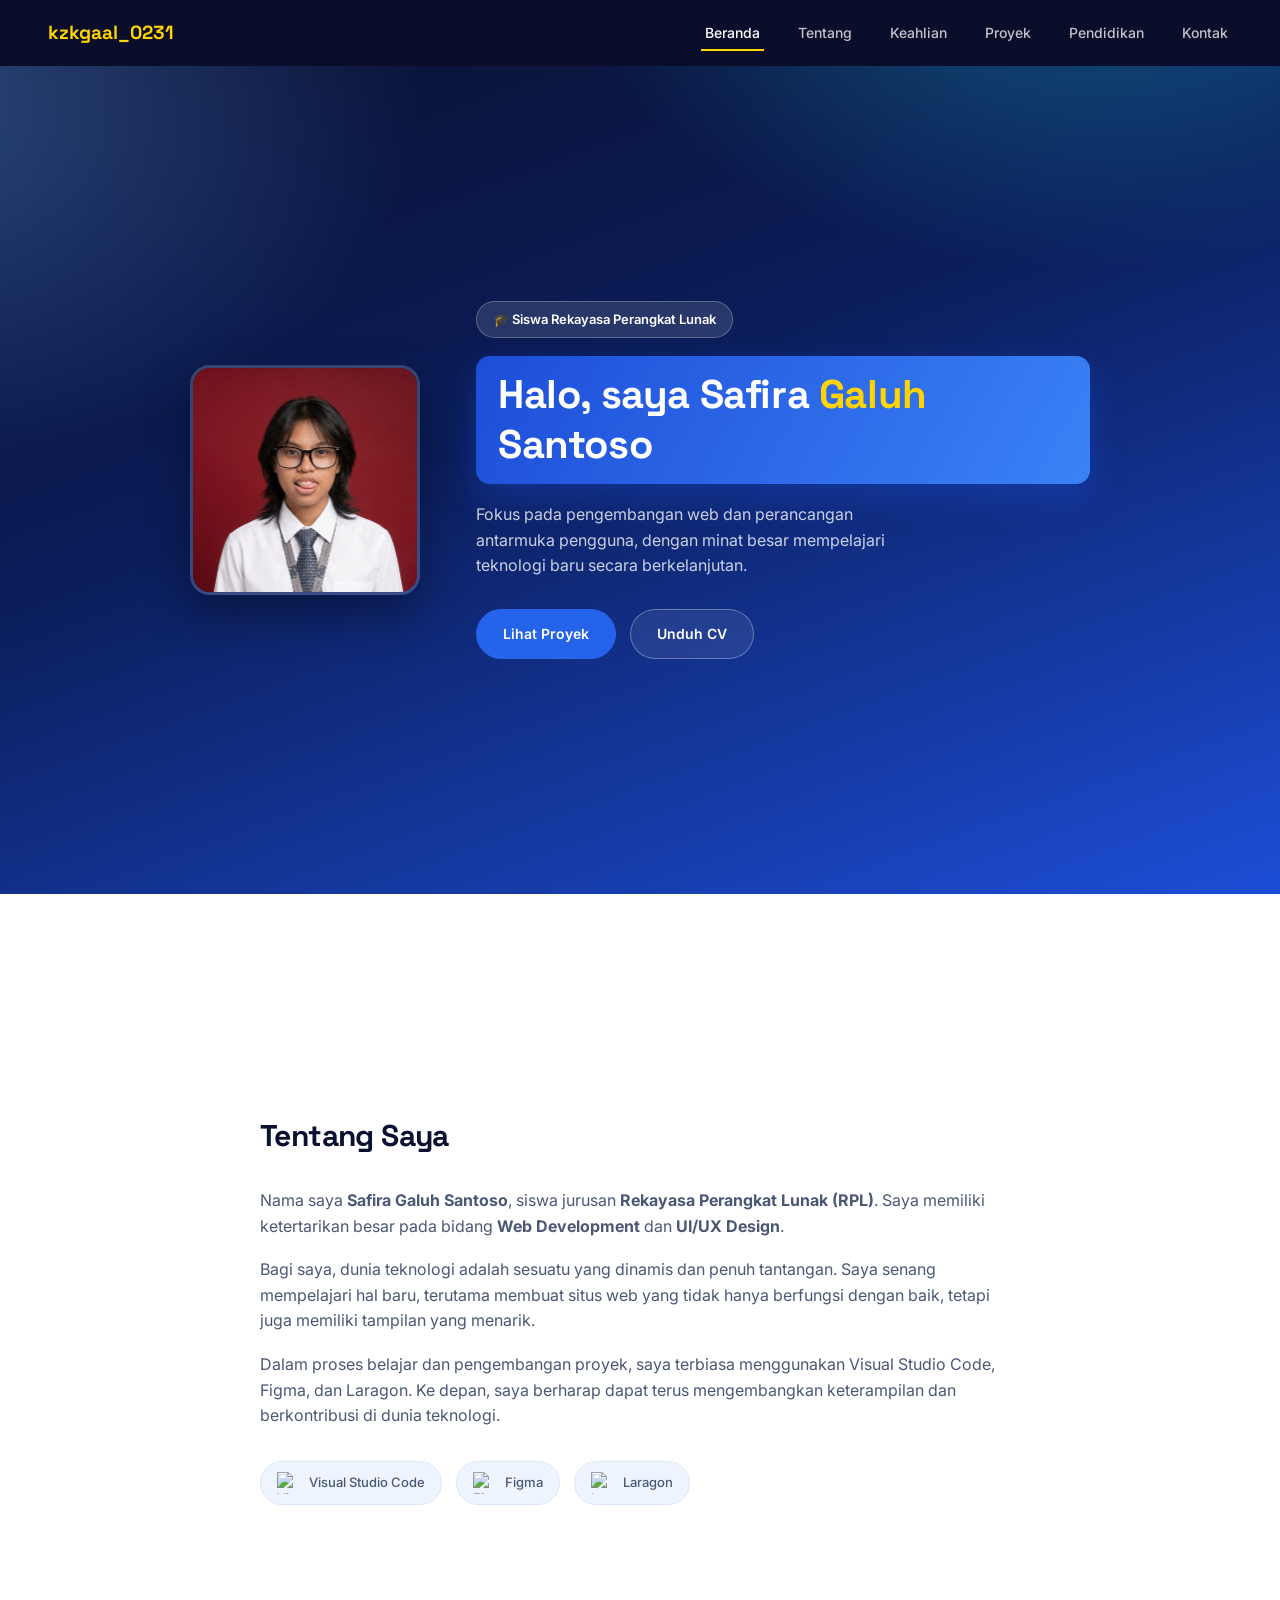
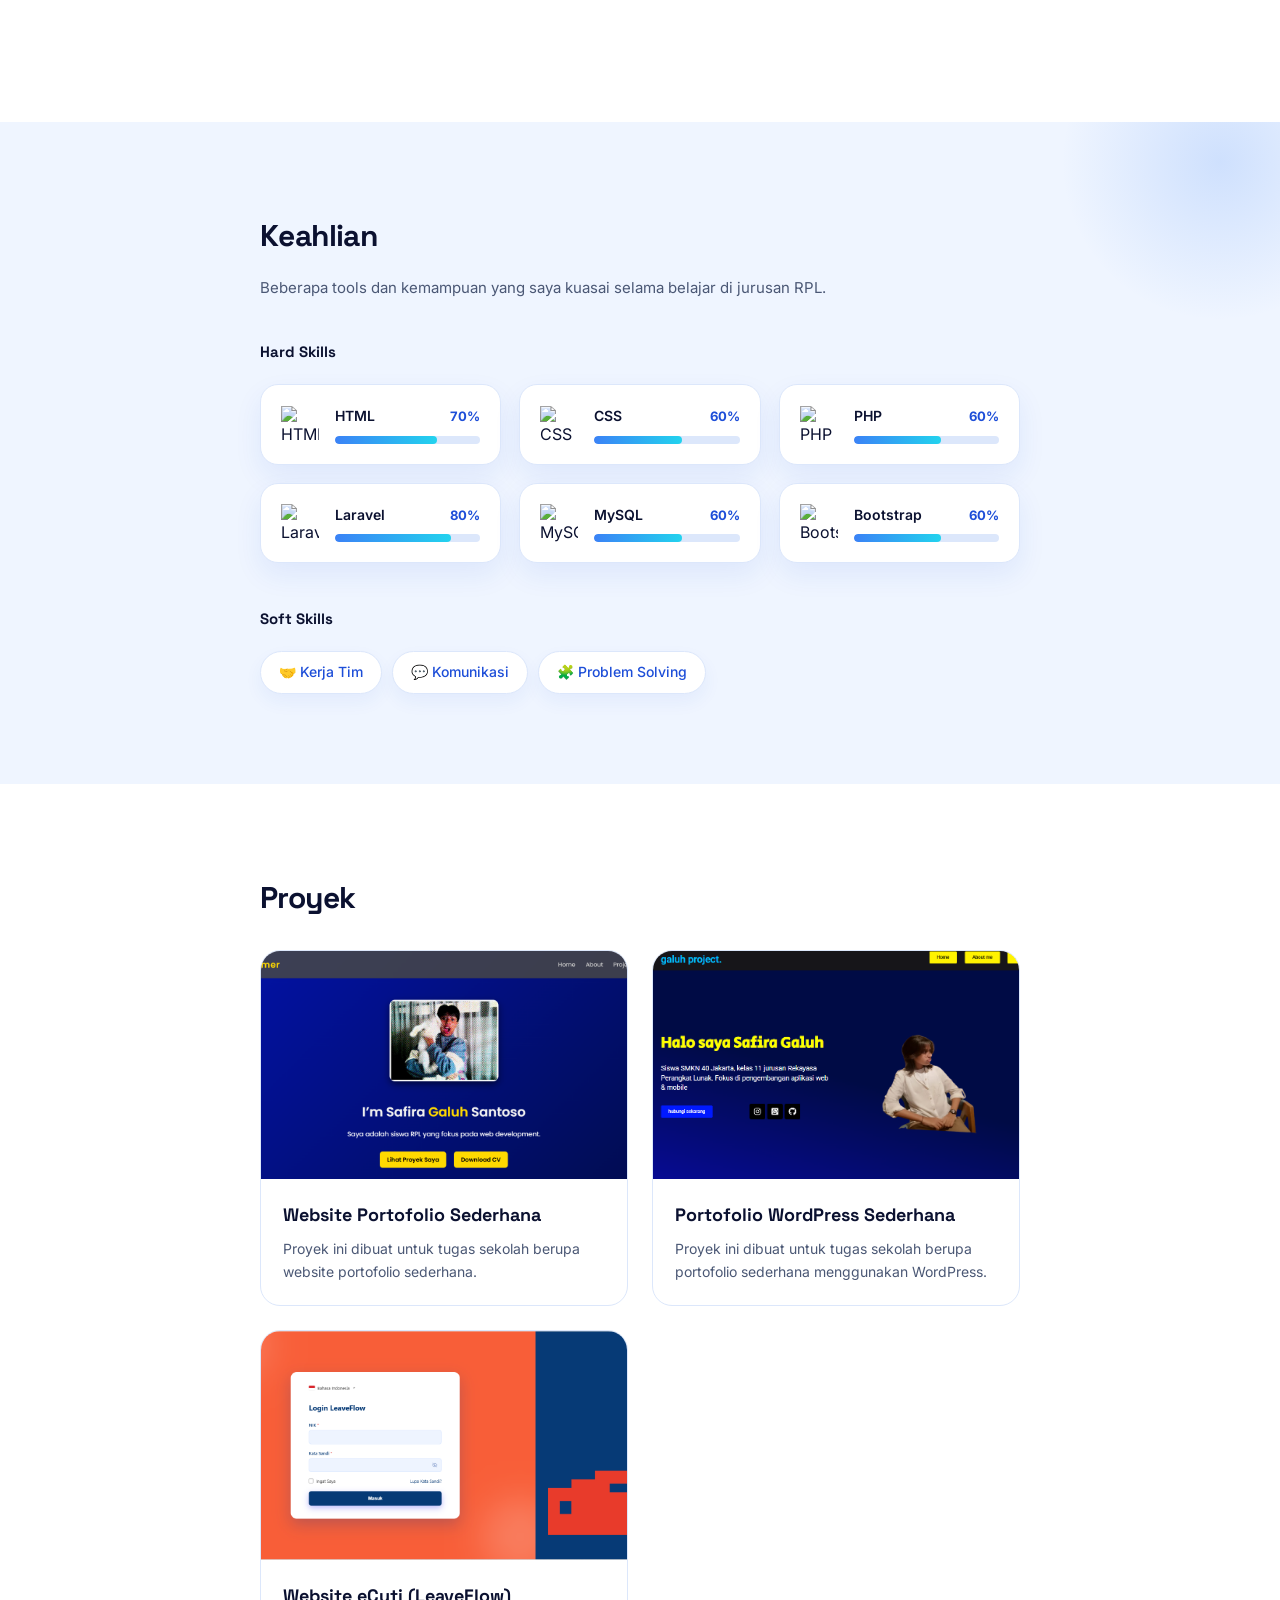
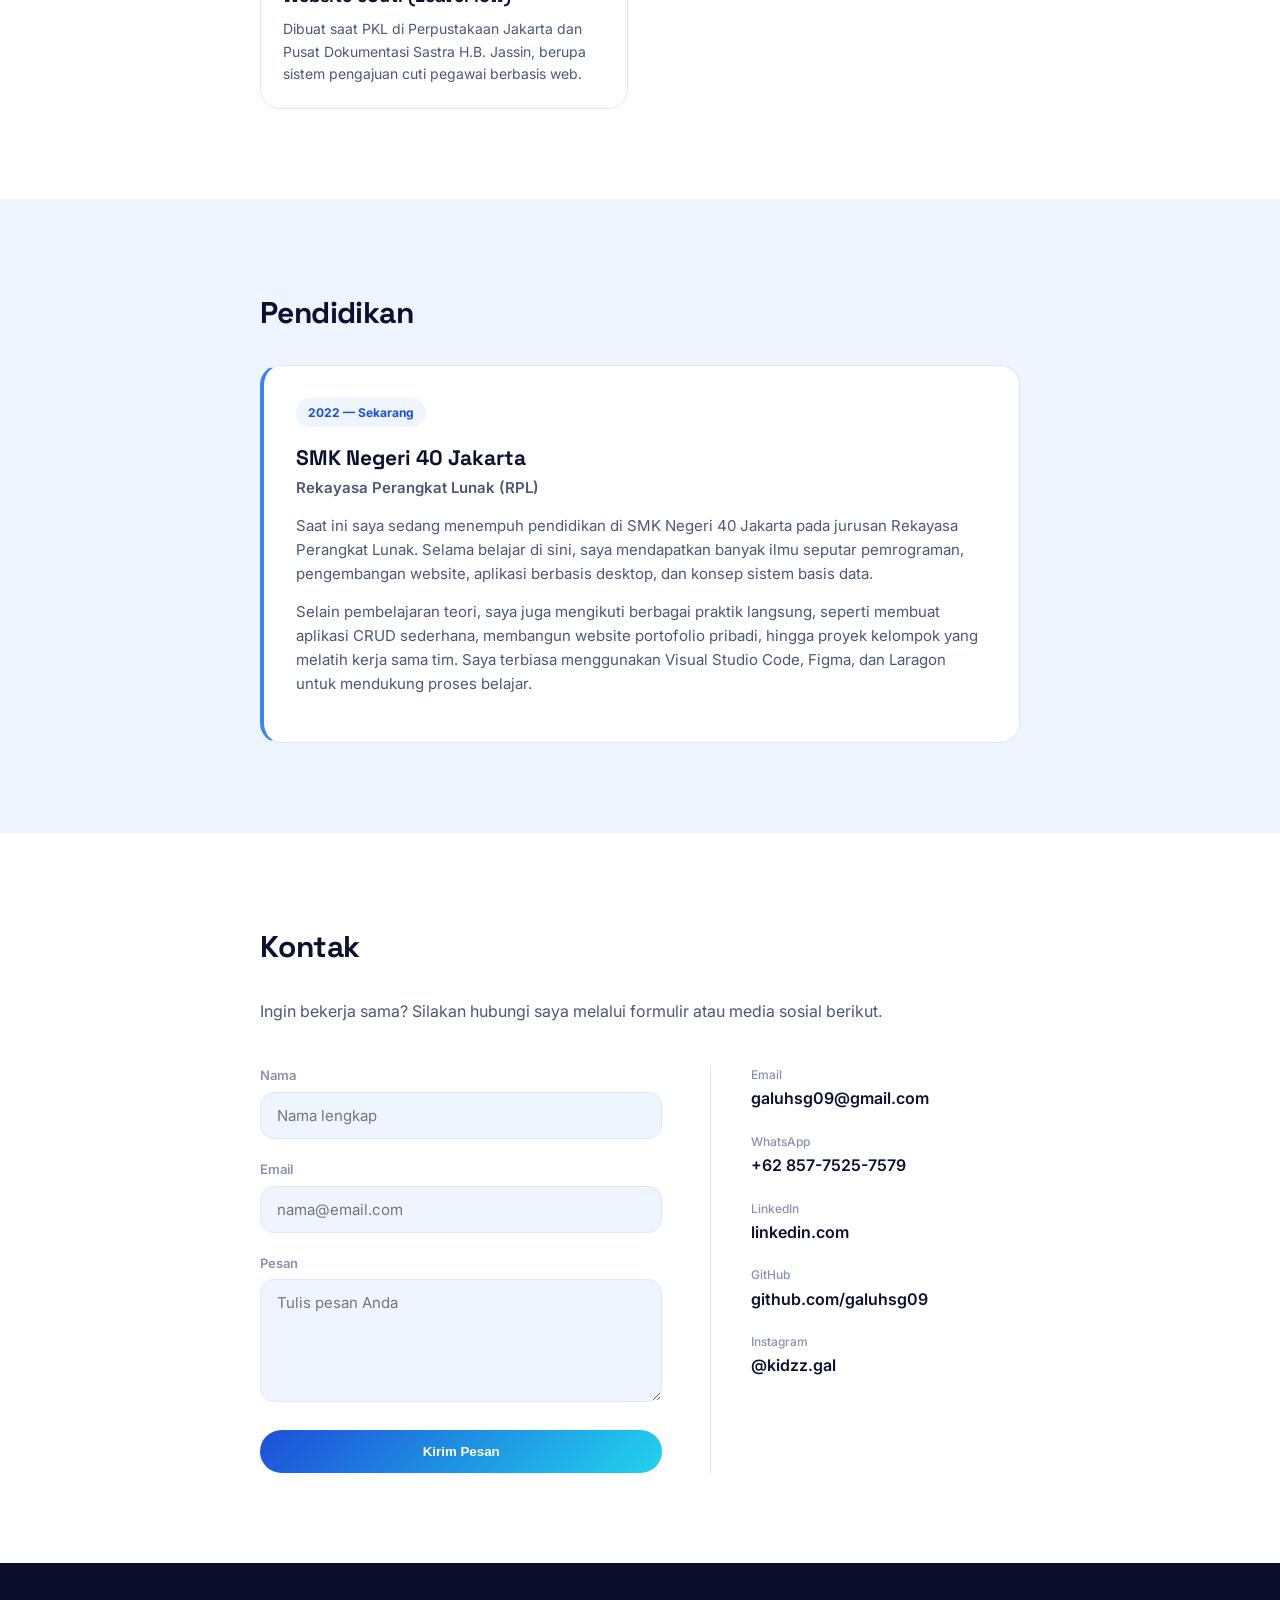
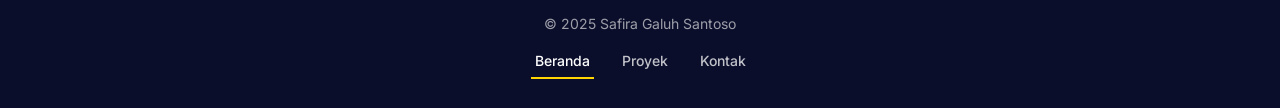
==== index.html @ 3bab4622 "Rename portofolio 1.html to index.html" ====
<!DOCTYPE html>
<html lang="id">
<head>
  <meta charset="UTF-8" />
  <meta name="viewport" content="width=device-width, initial-scale=1.0"/>
  <title>Safira Galuh Santoso — Portofolio</title>
  <link rel="preconnect" href="https://fonts.googleapis.com">
  <link rel="preconnect" href="https://fonts.gstatic.com" crossorigin>
  <link href="https://fonts.googleapis.com/css2?family=Space+Grotesk:wght@500;600;700&family=Inter:wght@400;500;600;700&display=swap" rel="stylesheet">
  <link rel="stylesheet" href="style.css">
</head>
<body>

  <!-- ======================================================
       NAVBAR (menu atas + nama/logo)
       Ganti nama di .logo, atau tambah/hapus link di <nav>
  ======================================================= -->
  <header>
    <div class="logo">kzkgaal_0231</div>

    <!-- Tombol hamburger, cuma keliatan di layar HP (lihat media query di CSS) -->
    <button class="nav-toggle" id="navToggle" aria-label="Buka menu" aria-expanded="false">
      <span></span><span></span><span></span>
    </button>

    <nav id="siteNav">
      <a href="#home" class="active">Beranda</a>
      <a href="#about">Tentang</a>
      <a href="#skills">Keahlian</a>
      <a href="#projects">Proyek</a>
      <a href="#education">Pendidikan</a>
      <a href="#contact">Kontak</a>
    </nav>
  </header>

  <!-- ======================================================
       HERO (bagian paling atas: foto, nama, deskripsi, tombol)
       Ganti foto di src="galuh.jpg", teks nama ada di dalam h1.name-badge
  ======================================================= -->
  <section id="home" class="hero">
    <div class="hero-inner">
      <div class="hero-img">
        <img src="foto formal.jpeg" alt="Foto Safira Galuh Santoso">
      </div>
      <div class="hero-text">
        <p class="tag">🎓 Siswa Rekayasa Perangkat Lunak</p>
        <h1 class="name-badge">Halo, saya Safira <span class="text-highlight">Galuh</span> Santoso</h1>
        <p class="hero-desc">
          Fokus pada pengembangan web dan perancangan antarmuka pengguna,
          dengan minat besar mempelajari teknologi baru secara berkelanjutan.
        </p>
        <div class="hero-actions">
          <a href="#projects" class="btn btn-primary">Lihat Proyek</a>
          <a href="CV_Safira_Galuh_Santoso.pdf" class="btn btn-secondary" download>Unduh CV</a>
        </div>
      </div>
    </div>
  </section>

  <!-- ======================================================
       CONTENT SHEET: wadah putih untuk semua section di bawah hero
       (Tentang, Keahlian, Proyek, Pendidikan, Kontak)
  ======================================================= -->
  <div class="content-sheet">

  <!-- ---------- TENTANG SAYA ---------- -->
  <section id="about">
    <div class="section-inner">
      <h2>Tentang Saya</h2>
      <p>
        Nama saya <strong>Safira Galuh Santoso</strong>, siswa jurusan
        <strong>Rekayasa Perangkat Lunak (RPL)</strong>. Saya memiliki
        ketertarikan besar pada bidang <strong>Web Development</strong> dan
        <strong>UI/UX Design</strong>.
      </p>
      <p>
        Bagi saya, dunia teknologi adalah sesuatu yang dinamis dan penuh
        tantangan. Saya senang mempelajari hal baru, terutama membuat
        situs web yang tidak hanya berfungsi dengan baik, tetapi juga
        memiliki tampilan yang menarik.
      </p>
      <p>
        Dalam proses belajar dan pengembangan proyek, saya terbiasa
        menggunakan Visual Studio Code, Figma, dan Laragon. Ke depan, saya
        berharap dapat terus mengembangkan keterampilan dan berkontribusi
        di dunia teknologi.
      </p>

      <!-- Daftar tools/aplikasi yang dipakai (badge dengan ikon) -->
      <ul class="tool-list">
        <li>
          <img src="https://cdn.jsdelivr.net/gh/devicons/devicon/icons/vscode/vscode-original.svg" alt="Visual Studio Code">
          <span>Visual Studio Code</span>
        </li>
        <li>
          <img src="https://cdn.jsdelivr.net/gh/devicons/devicon/icons/figma/figma-original.svg" alt="Figma">
          <span>Figma</span>
        </li>
        <li>
          <img src="https://www.svgrepo.com/show/330813/laragon.svg" alt="Laragon">
          <span>Laragon</span>
        </li>
      </ul>
    </div>
  </section>

  <!-- ---------- KEAHLIAN (Hard Skills + Soft Skills) ---------- -->
  <section id="skills">
    <div class="section-inner">
      <h2>Keahlian</h2>
      <p class="skills-lead">Beberapa tools dan kemampuan yang saya kuasai selama belajar di jurusan RPL.</p>

      <!-- Hard Skills: tiap kartu = 1 skill, tinggal copy-paste div.skill-card untuk nambah skill baru -->
      <div class="skills-block">
        <h3>Hard Skills</h3>

        <div class="skill-cards">
          <div class="skill-card">
            <img src="https://cdn.jsdelivr.net/gh/devicons/devicon/icons/html5/html5-original.svg" alt="HTML" class="skill-icon">
            <div class="skill-card-info">
              <div class="skill-card-top">
                <span class="skill-name">HTML</span>
                <span class="skill-value">70%</span>
              </div>
              <div class="skill-track"><div class="skill-fill" style="width:70%"></div></div>
            </div>
          </div>

          <div class="skill-card">
            <img src="https://cdn.jsdelivr.net/gh/devicons/devicon/icons/css3/css3-original.svg" alt="CSS" class="skill-icon">
            <div class="skill-card-info">
              <div class="skill-card-top">
                <span class="skill-name">CSS</span>
                <span class="skill-value">60%</span>
              </div>
              <div class="skill-track"><div class="skill-fill" style="width:60%"></div></div>
            </div>
          </div>

          <div class="skill-card">
            <img src="https://cdn.jsdelivr.net/gh/devicons/devicon/icons/php/php-original.svg" alt="PHP" class="skill-icon">
            <div class="skill-card-info">
              <div class="skill-card-top">
                <span class="skill-name">PHP</span>
                <span class="skill-value">60%</span>
              </div>
              <div class="skill-track"><div class="skill-fill" style="width:60%"></div></div>
            </div>
          </div>

          <div class="skill-card">
            <img src="https://cdn.jsdelivr.net/gh/devicons/devicon/icons/laravel/laravel-original.svg" alt="Laravel" class="skill-icon">
            <div class="skill-card-info">
              <div class="skill-card-top">
                <span class="skill-name">Laravel</span>
                <span class="skill-value">80%</span>
              </div>
              <div class="skill-track"><div class="skill-fill" style="width:80%"></div></div>
            </div>
          </div>

          <div class="skill-card">
            <img src="https://cdn.jsdelivr.net/gh/devicons/devicon/icons/mysql/mysql-original.svg" alt="MySQL" class="skill-icon">
            <div class="skill-card-info">
              <div class="skill-card-top">
                <span class="skill-name">MySQL</span>
                <span class="skill-value">60%</span>
              </div>
              <div class="skill-track"><div class="skill-fill" style="width:60%"></div></div>
            </div>
          </div>

          <div class="skill-card">
            <img src="https://cdn.jsdelivr.net/gh/devicons/devicon/icons/bootstrap/bootstrap-original.svg" alt="Bootstrap" class="skill-icon">
            <div class="skill-card-info">
              <div class="skill-card-top">
                <span class="skill-name">Bootstrap</span>
                <span class="skill-value">60%</span>
              </div>
              <div class="skill-track"><div class="skill-fill" style="width:60%"></div></div>
            </div>
          </div>
        </div>
      </div>

      <!-- Soft Skills: tinggal tambah/hapus <li> untuk ubah daftar -->
      <div class="skills-block">
        <h3>Soft Skills</h3>
        <ul class="soft-skills">
          <li>🤝 Kerja Tim</li>
          <li>💬 Komunikasi</li>
          <li>🧩 Problem Solving</li>
        </ul>
      </div>
    </div>
  </section>

  <!-- ---------- PROYEK ---------- -->
  <!-- Tiap proyek = 1 <article class="project-card">, copy-paste blok ini untuk nambah proyek -->
  <section id="projects">
    <div class="section-inner">
      <h2>Proyek</h2>

      <div class="projects-grid">
        <article class="project-card">
          <img src="web porto.png" alt="Website Portofolio Sederhana" class="project-img">
          <div class="project-body">
            <h3>Website Portofolio Sederhana</h3>
            <p>Proyek ini dibuat untuk tugas sekolah berupa website portofolio sederhana.</p>
          </div>
        </article>

        <article class="project-card">
          <img src="port wordpress.png" alt="Portofolio WordPress Sederhana" class="project-img">
          <div class="project-body">
            <h3>Portofolio WordPress Sederhana</h3>
            <p>Proyek ini dibuat untuk tugas sekolah berupa portofolio sederhana menggunakan WordPress.</p>
          </div>
        </article>

        <article class="project-card">
          <img src="ecuti-leaveflow.png" alt="Website eCuti LeaveFlow" class="project-img">
          <div class="project-body">
            <h3>Website eCuti (LeaveFlow)</h3>
            <p>Dibuat saat PKL di Perpustakaan Jakarta dan Pusat Dokumentasi Sastra H.B. Jassin, berupa sistem pengajuan cuti pegawai berbasis web.</p>
          </div>
        </article>
      </div>
    </div>
  </section>

  <!-- ---------- PENDIDIKAN ---------- -->
  <section id="education">
    <div class="section-inner">
      <h2>Pendidikan</h2>
      <div class="edu-item">
        <span class="edu-period">2022 — Sekarang</span>
        <h3>SMK Negeri 40 Jakarta</h3>
        <p class="edu-major">Rekayasa Perangkat Lunak (RPL)</p>
        <p>
          Saat ini saya sedang menempuh pendidikan di SMK Negeri 40 Jakarta
          pada jurusan Rekayasa Perangkat Lunak. Selama belajar di sini,
          saya mendapatkan banyak ilmu seputar pemrograman, pengembangan
          website, aplikasi berbasis desktop, dan konsep sistem basis data.
        </p>
        <p>
          Selain pembelajaran teori, saya juga mengikuti berbagai praktik
          langsung, seperti membuat aplikasi CRUD sederhana, membangun
          website portofolio pribadi, hingga proyek kelompok yang melatih
          kerja sama tim. Saya terbiasa menggunakan Visual Studio Code,
          Figma, dan Laragon untuk mendukung proses belajar.
        </p>
      </div>
    </div>
  </section>

  <!-- ---------- KONTAK ---------- -->
  <section id="contact">
    <div class="section-inner">
      <h2>Kontak</h2>
      <p class="contact-lead">Ingin bekerja sama? Silakan hubungi saya melalui formulir atau media sosial berikut.</p>

      <div class="contact-grid">
        <!-- Form ini belum terhubung ke server/email, baru tampilan saja -->
        <form>
          <label for="name">Nama</label>
          <input id="name" type="text" placeholder="Nama lengkap" required>

          <label for="email">Email</label>
          <input id="email" type="email" placeholder="nama@email.com" required>

          <label for="message">Pesan</label>
          <textarea id="message" placeholder="Tulis pesan Anda" rows="5" required></textarea>

          <button type="submit">Kirim Pesan</button>
        </form>

        <!-- Info kontak & sosial media, edit link/teks di sini -->
        <div class="contact-info">
          <p><span>Email</span><a href="mailto:galuhsantoso29@gmail.com">galuhsg09@gmail.com</a></p>
          <p><span>WhatsApp</span><a href="https://wa.me/6285775257579" target="_blank">+62 857-7525-7579</a></p>
          <p><span>LinkedIn</span><a href="https://www.linkedin.com" target="_blank">linkedin.com</a></p>
          <p><span>GitHub</span><a href="https://github.com/galuhsg09" target="_blank">github.com/galuhsg09</a></p>
          <p><span>Instagram</span><a href="https://www.instagram.com/kidzz.gal?igsh=YWF5bWgxbmZpbnJw" target="_blank">@kidzz.gal</a></p>
        </div>
      </div>
    </div>
  </section>

  </div>
  <!-- akhir dari .content-sheet -->

  <!-- ======================================================
       FOOTER (paling bawah halaman)
  ======================================================= -->
  <footer>
    <p>© 2025 Safira Galuh Santoso</p>
    <nav class="footer-nav">
      <a href="#home">Beranda</a>
      <a href="#projects">Proyek</a>
      <a href="#contact">Kontak</a>
    </nav>
  </footer>

  <!-- ======================================================
       SEMUA JAVASCRIPT ada di file script.js (form kontak,
       menu hamburger mobile, dan scrollspy navbar)
  ======================================================= -->
  <script src="script.js"></script>

</body>
</html>
---- style.css ----
/* ============================================================
   VARIABEL WARNA & FONT
   Ganti nilai di sini kalau mau ubah warna/tema secara global
   (semua bagian lain di bawah otomatis ikut berubah)
============================================================ */
:root {
  --navy: #0A0E2A;        /* warna navbar & footer */
  --blue-900: #0B1E5B;
  --blue-700: #1D4ED8;    /* biru utama (badge nama, hover tombol) */
  --blue-600: #2563EB;    /* warna tombol "Lihat Proyek" */
  --blue-500: #3B82F6;
  --blue-400: #60A5FA;
  --cyan-400: #22D3EE;    /* aksen cyan (logo, progress bar) */

  --surface: #FFFFFF;       /* putih untuk background section */
  --surface-tint: #EFF5FF;  /* biru sangat muda, untuk section Keahlian/Pendidikan */
  --ink: #0B1130;           /* warna teks judul/gelap */
  --ink-soft: #4B5875;      /* warna teks paragraf */
  --ink-faint: #8891AB;     /* warna teks kecil/label */
  --border: #DCE7FB;        /* warna garis pembatas/border tipis */

  --font-display: "Space Grotesk", "Inter", sans-serif; /* font judul */
  --font-body: "Inter", -apple-system, sans-serif;       /* font paragraf */

  --header-h: 72px; /* tinggi navbar, dipakai buat hitung tinggi section full-screen & offset scroll */
}

* { box-sizing: border-box; }

html { scroll-behavior: smooth; }

/* Background gradient biru di belakang navbar + hero */
body {
  margin: 0;
  font-family: var(--font-body);
  color: var(--ink);
  background:
    radial-gradient(900px 600px at 85% -10%, rgba(34,211,238,0.35), transparent 60%),
    radial-gradient(1000px 700px at -10% 10%, rgba(96,165,250,0.4), transparent 55%),
    linear-gradient(160deg, var(--navy) 0%, var(--blue-900) 45%, var(--blue-700) 100%);
  background-attachment: fixed;
  line-height: 1.6;
}

a { color: inherit; }

/* ============================================================
   NAVBAR (header di paling atas)
============================================================ */

header {
  padding: 18px 48px;
  display: flex;
  justify-content: space-between;
  align-items: center;
  position: sticky;
  top: 0;
  z-index: 1000;
  background: var(--navy);   /* warna dasar navbar, tanpa garis bawah */
}

.logo {
  font-family: var(--font-display);
  font-size: 19px;
  font-weight: 700;
  color: #FFD400;    /* warna nama di pojok kiri navbar (kuning) */
}

nav a {
  color: rgba(255,255,255,0.75);
  margin-left: 26px;
  text-decoration: none;
  font-size: 14px;
  font-weight: 500;
  padding: 8px 4px;
  border-bottom: 2px solid transparent;
  transition: color 0.2s ease, border-color 0.2s ease;
}

nav a:hover { color: #fff; }

/* Link nav aktif (section yang sedang dilihat) — diatur otomatis lewat JS di bawah */
nav a.active {
  color: #fff;
  border-bottom-color: #FFD400;
}

/* Tombol hamburger — default disembunyikan, cuma muncul di layar HP (lihat media query) */
.nav-toggle {
  display: none;
  flex-direction: column;
  justify-content: center;
  gap: 5px;
  width: 32px;
  height: 32px;
  background: none;
  border: none;
  cursor: pointer;
  padding: 4px;
}

.nav-toggle span {
  display: block;
  width: 100%;
  height: 2px;
  background: #fff;
  border-radius: 2px;
  transition: transform 0.25s ease, opacity 0.25s ease;
}

/* Animasi hamburger jadi "X" pas menu terbuka */
.nav-toggle.open span:nth-child(1) { transform: translateY(7px) rotate(45deg); }
.nav-toggle.open span:nth-child(2) { opacity: 0; }
.nav-toggle.open span:nth-child(3) { transform: translateY(-7px) rotate(-45deg); }

/* ============================================================
   LAYOUT DASAR (dipakai di semua section)
============================================================ */

section { padding: 90px 40px; scroll-margin-top: var(--header-h); }

.section-inner { max-width: 760px; margin: 0 auto; } /* lebar maksimal konten teks */

section h2 {
  font-family: var(--font-display);
  font-size: 30px;
  font-weight: 700;
  color: var(--ink);
  margin: 0 0 28px;
  letter-spacing: -0.02em;
}

/* Wadah putih untuk semua section setelah Hero (Tentang s/d Kontak) */
.content-sheet {
  background: var(--surface);
  position: relative;
  z-index: 2;
}

/* Section Keahlian & Pendidikan dikasih background biru muda biar beda dari section putih lainnya */
#skills, #education { background-color: var(--surface-tint); }

#skills { position: relative; overflow: hidden; }

/* Lingkaran blur biru samar di pojok section Keahlian (dekorasi saja) */
#skills::before {
  content: "";
  position: absolute;
  top: -120px;
  right: -100px;
  width: 320px;
  height: 320px;
  background: radial-gradient(circle, rgba(59,130,246,0.18), transparent 70%);
  border-radius: 50%;
  pointer-events: none;
}

/* ============================================================
   HERO (section id="home": foto, nama, deskripsi, tombol)
============================================================ */

.hero {
  padding: 60px 40px;
  min-height: calc(100vh - var(--header-h));
  display: flex;
  align-items: center;
  justify-content: center;
  position: relative;
  z-index: 1;
}

.hero-inner {
  max-width: 900px;
  margin: 0 auto;
  display: flex;
  align-items: center;
  gap: 56px;
}

/* Foto profil */
.hero-img {
  width: 230px;
  height: 230px;
  flex-shrink: 0;
}

.hero-img img {
  width: 100%;
  height: 100%;
  object-fit: cover;
  border-radius: 20px;      /* ganti ke 50% kalau mau bentuk lingkaran penuh */
  border: 3px solid rgba(255,255,255,0.18);
  box-shadow: 0 20px 45px rgba(0,0,0,0.35);
  display: block;
}

/* Label kecil "🎓 Siswa RPL" di atas nama */
.tag {
  display: inline-block;
  font-size: 13px;
  font-weight: 600;
  color: #fff;
  background: rgba(255,255,255,0.12);
  border: 1px solid rgba(255,255,255,0.25);
  padding: 7px 16px;
  border-radius: 999px;
  margin: 0 0 18px;
}

/* Kotak biru berisi nama (h1) */
.name-badge {
  display: inline-block;
  font-family: var(--font-display);
  font-size: 40px;
  font-weight: 700;
  line-height: 1.25;
  color: #fff;
  background: linear-gradient(120deg, var(--blue-700), var(--blue-500));
  padding: 14px 22px;
  border-radius: 14px;
  margin: 0 0 18px;
  letter-spacing: -0.01em;
  box-shadow: 0 14px 32px rgba(29,78,216,0.35);
}

/* Kata "Galuh" yang di-highlight kuning di dalam nama */
.text-highlight { color: #FFD400; }

.hero-desc {
  font-size: 16px;
  color: rgba(255,255,255,0.78);
  max-width: 440px;
  margin: 0 0 30px;
}

.hero-actions { display: flex; gap: 14px; }

/* Tombol dasar (dipakai untuk "Lihat Proyek" & "Unduh CV") */
.btn {
  display: inline-block;
  padding: 13px 26px;
  text-decoration: none;
  border-radius: 999px;
  font-weight: 600;
  font-size: 14px;
  transition: transform 0.2s ease, box-shadow 0.2s ease, background-color 0.2s ease;
}

/* Tombol utama: "Lihat Proyek" — solid biru flat */
.btn-primary {
  background: var(--blue-600);
  color: #fff;
  border: 1px solid var(--blue-600);
}

.btn-primary:hover {
  background: var(--blue-700);
  transform: translateY(-2px);
  box-shadow: 0 10px 20px rgba(0,0,0,0.2);
}

/* Tombol kedua: "Unduh CV" — outline transparan */
.btn-secondary {
  background: rgba(255,255,255,0.08);
  color: #fff;
  border: 1px solid rgba(255,255,255,0.3);
}

.btn-secondary:hover { background: rgba(255,255,255,0.16); transform: translateY(-2px); }

/* ============================================================
   TENTANG SAYA (section id="about")
============================================================ */

#about {
  min-height: calc(100vh - var(--header-h));
  display: flex;
  align-items: center;
}

#about p { font-size: 16px; color: var(--ink-soft); margin: 0 0 18px; }

/* Badge tools (VS Code, Figma, Laragon) */
.tool-list {
  list-style: none;
  display: flex;
  gap: 14px;
  padding: 0;
  margin: 32px 0 0;
}

.tool-list li {
  display: flex;
  align-items: center;
  gap: 10px;
  font-size: 13px;
  font-weight: 500;
  color: var(--ink-soft);
  background: var(--surface-tint);
  border: 1px solid var(--border);
  padding: 10px 16px;
  border-radius: 999px;
}

.tool-list img { width: 22px; height: 22px; }

/* ============================================================
   KEAHLIAN (section id="skills")
============================================================ */

.skills-lead { color: var(--ink-soft); margin: -12px 0 40px; font-size: 15px; }

.skills-block { margin-bottom: 44px; position: relative; }
.skills-block:last-child { margin-bottom: 0; }

.skills-block h3 {
  font-family: var(--font-display);
  font-size: 15px;
  font-weight: 700;
  color: var(--ink);
  margin: 0 0 20px;
}

/* Grid kartu Hard Skills, otomatis menyesuaikan lebar layar */
.skill-cards {
  display: grid;
  grid-template-columns: repeat(auto-fit, minmax(220px, 1fr));
  gap: 18px;
}

/* Satu kartu skill (ikon + nama + progress bar) */
.skill-card {
  background: #fff;
  border: 1px solid var(--border);
  border-radius: 18px;
  padding: 20px;
  display: flex;
  align-items: center;
  gap: 16px;
  box-shadow: 0 12px 28px rgba(29,78,216,0.08);
  transition: transform 0.2s ease, box-shadow 0.2s ease;
}

.skill-card:hover {
  transform: translateY(-4px);
  box-shadow: 0 16px 34px rgba(29,78,216,0.14);
}

.skill-icon { width: 38px; height: 38px; flex-shrink: 0; }

.skill-card-info { flex: 1; min-width: 0; }

.skill-card-top {
  display: flex;
  justify-content: space-between;
  align-items: baseline;
  margin-bottom: 8px;
}

.skill-name { font-size: 14px; font-weight: 600; color: var(--ink); }

/* Rel abu-abu progress bar */
.skill-track {
  height: 8px;
  background: var(--border);
  border-radius: 999px;
  overflow: hidden;
}

/* Isi progress bar — lebarnya diatur lewat style="width:70%" di HTML */
.skill-fill {
  height: 100%;
  background: linear-gradient(90deg, var(--blue-500), var(--cyan-400));
  border-radius: 999px;
}

.skill-value { font-size: 13px; font-weight: 700; color: var(--blue-700); }

/* Badge Soft Skills (Kerja Tim, Komunikasi, dst) */
.soft-skills {
  list-style: none;
  padding: 0;
  margin: 0;
  display: flex;
  flex-wrap: wrap;
  gap: 10px;
}

.soft-skills li {
  font-size: 14px;
  font-weight: 500;
  color: var(--blue-700);
  background: #fff;
  border: 1px solid var(--border);
  padding: 9px 18px;
  border-radius: 999px;
  box-shadow: 0 8px 18px rgba(29,78,216,0.06);
}

/* ============================================================
   PROYEK (section id="projects")
============================================================ */

.projects-grid {
  display: grid;
  grid-template-columns: repeat(auto-fit, minmax(260px, 1fr)); /* otomatis 1-3 kolom sesuai lebar layar & jumlah proyek */
  gap: 24px;
}

.project-card {
  background: var(--surface);
  border: 1px solid var(--border);
  border-radius: 20px;
  overflow: hidden;
  transition: transform 0.25s ease, box-shadow 0.25s ease;
}

.project-card:hover {
  transform: translateY(-6px);
  box-shadow: 0 20px 40px rgba(29,78,216,0.15);
}

.project-img {
  width: 100%;
  aspect-ratio: 16/10;
  object-fit: cover;
  display: block;
}

.project-body { padding: 22px; }

.project-body h3 {
  font-family: var(--font-display);
  font-size: 18px;
  font-weight: 700;
  margin: 0 0 8px;
  color: var(--ink);
}

.project-body p { font-size: 14px; color: var(--ink-soft); margin: 0; }

/* ---------- Tampilan HP / layar kecil ---------- */
@media (max-width: 768px) {
  .projects-grid { grid-template-columns: 1fr; }
  .hero-inner { flex-direction: column; text-align: center; }
  .hero-desc { margin-left: auto; margin-right: auto; }
  .hero-actions { justify-content: center; }
  .tool-list { justify-content: center; flex-wrap: wrap; }
  .name-badge { font-size: 30px; }

  /* Navbar jadi hamburger: nav disembunyikan, muncul dropdown pas tombol diklik */
  header { padding: 14px 20px; position: relative; }

  .nav-toggle { display: flex; }

  nav#siteNav {
    position: absolute;
    top: 100%;
    left: 0;
    right: 0;
    flex-direction: column;
    align-items: stretch;
    background: var(--navy);
    border-top: 1px solid rgba(255,255,255,0.08);
    box-shadow: 0 16px 30px rgba(0,0,0,0.3);
    max-height: 0;
    overflow: hidden;
    transition: max-height 0.3s ease;
  }

  nav#siteNav.open { max-height: 400px; }

  nav#siteNav a {
    margin-left: 0;
    padding: 14px 24px;
    border-bottom: 1px solid rgba(255,255,255,0.06);
  }

  nav#siteNav a.active { background: rgba(255,255,255,0.05); }
}

/* ============================================================
   PENDIDIKAN (section id="education")
============================================================ */

.edu-item {
  background: #fff;
  border: 1px solid var(--border);
  border-radius: 20px;
  padding: 32px;
  border-left: 4px solid var(--blue-500);
}

.edu-period {
  display: inline-block;
  font-size: 12px;
  font-weight: 700;
  color: var(--blue-700);
  background: var(--surface-tint);
  padding: 5px 12px;
  border-radius: 999px;
}

.edu-item h3 {
  font-family: var(--font-display);
  font-size: 21px;
  font-weight: 700;
  margin: 14px 0 2px;
  color: var(--ink);
}

.edu-major { font-size: 14px; color: var(--blue-700); font-weight: 600; margin: 0 0 16px; }

.edu-item p { font-size: 15px; color: var(--ink-soft); margin: 0 0 14px; text-align: left; }

/* ============================================================
   KONTAK (section id="contact")
============================================================ */

.contact-lead { color: var(--ink-soft); margin: 0 0 40px; }

.contact-grid {
  display: grid;
  grid-template-columns: 1.3fr 1fr; /* kiri: form, kanan: info kontak */
  gap: 48px;
}

#contact form { display: flex; flex-direction: column; gap: 6px; }

#contact label { font-size: 13px; font-weight: 600; color: var(--ink-faint); margin-top: 14px; }
#contact label:first-child { margin-top: 0; }

#contact input, #contact textarea {
  padding: 13px 16px;
  border: 1px solid var(--border);
  border-radius: 14px;
  font-family: var(--font-body);
  font-size: 15px;
  background: var(--surface-tint);
  color: var(--ink);
}

#contact input:focus, #contact textarea:focus {
  outline: none;
  border-color: var(--blue-500);
  background: #fff;
  box-shadow: 0 0 0 4px rgba(59,130,246,0.15);
}

#contact button {
  margin-top: 22px;
  padding: 14px;
  border: none;
  background: linear-gradient(135deg, var(--blue-700), var(--cyan-400));
  color: #fff;
  font-weight: 700;
  border-radius: 999px;
  cursor: pointer;
  transition: transform 0.2s ease, box-shadow 0.2s ease;
}

#contact button:hover { transform: translateY(-2px); box-shadow: 0 12px 28px rgba(29,78,216,0.3); }

/* Daftar Email/WhatsApp/LinkedIn dsb di sebelah kanan form */
.contact-info { border-left: 1px solid var(--border); padding-left: 40px; }

.contact-info p { display: flex; flex-direction: column; gap: 2px; margin: 0 0 20px; }

.contact-info span { font-size: 12px; color: var(--ink-faint); font-weight: 500; }

.contact-info a { text-decoration: none; color: var(--ink); font-weight: 600; }

.contact-info a:hover { color: var(--blue-700); }

@media (max-width: 768px) {
  .contact-grid { grid-template-columns: 1fr; }
  .contact-info { border-left: none; padding-left: 0; border-top: 1px solid var(--border); padding-top: 24px; }
}

/* ============================================================
   FOOTER (paling bawah halaman)
============================================================ */

footer {
  text-align: center;
  padding: 36px 24px;
  background: var(--navy);
  color: rgba(255,255,255,0.6);
  font-size: 14px;
  position: relative;
  z-index: 2;
}

.footer-nav { margin-top: 10px; }

.footer-nav a {
  color: rgba(255,255,255,0.75);
  text-decoration: none;
  margin: 0 10px;
  font-size: 14px;
}

.footer-nav a:hover { color: var(--cyan-400); }
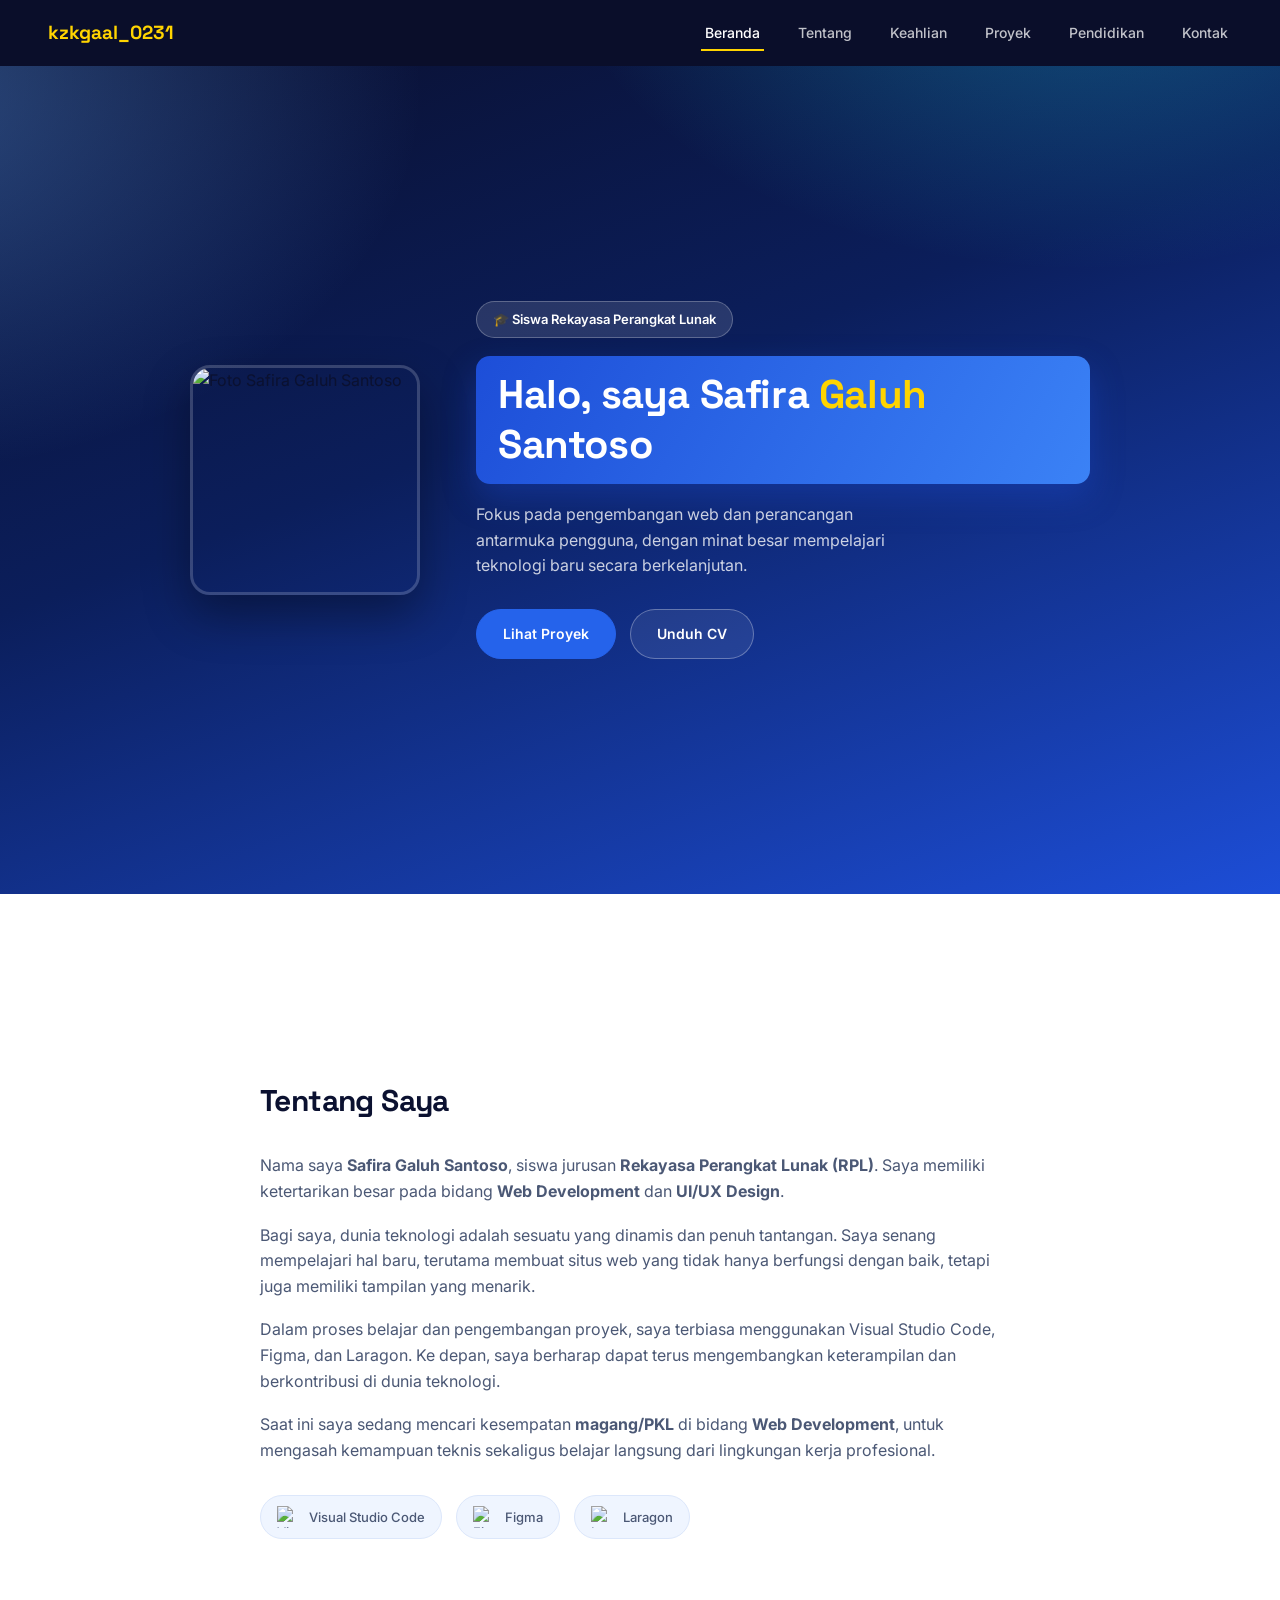
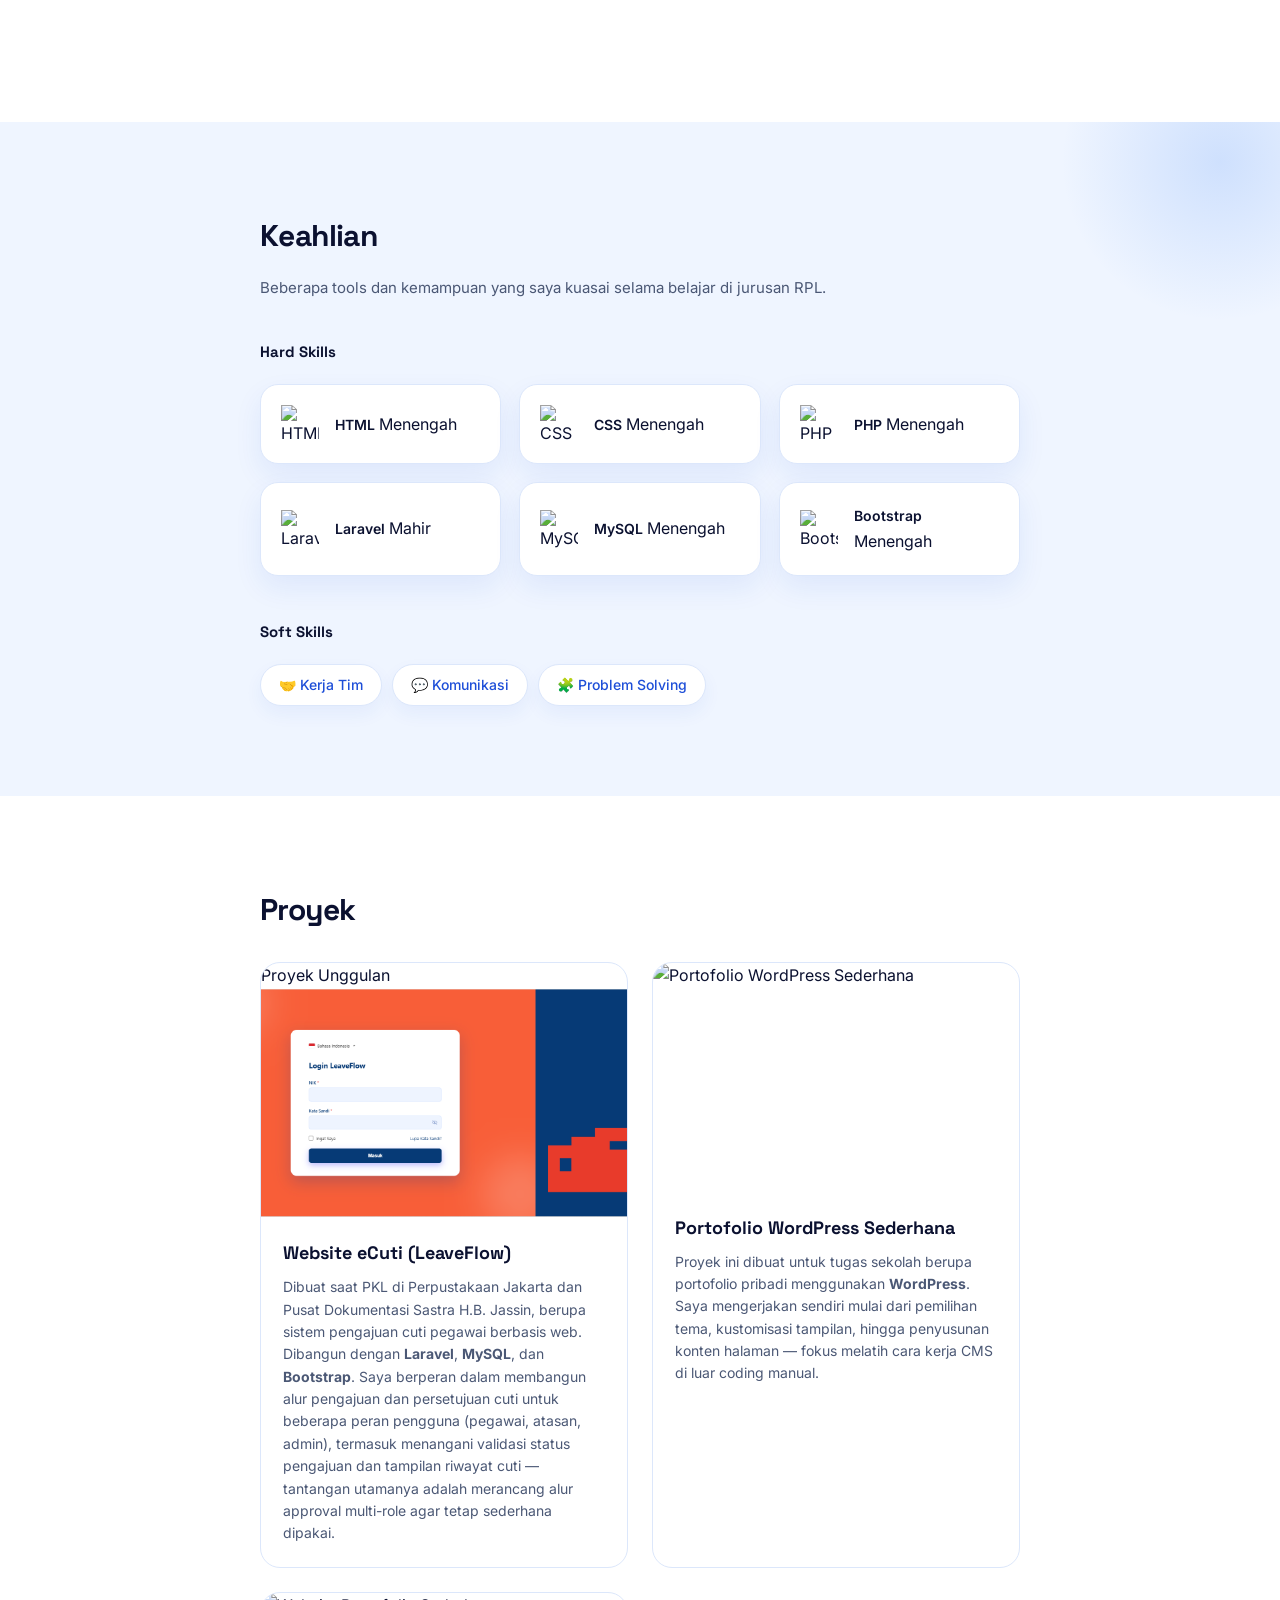
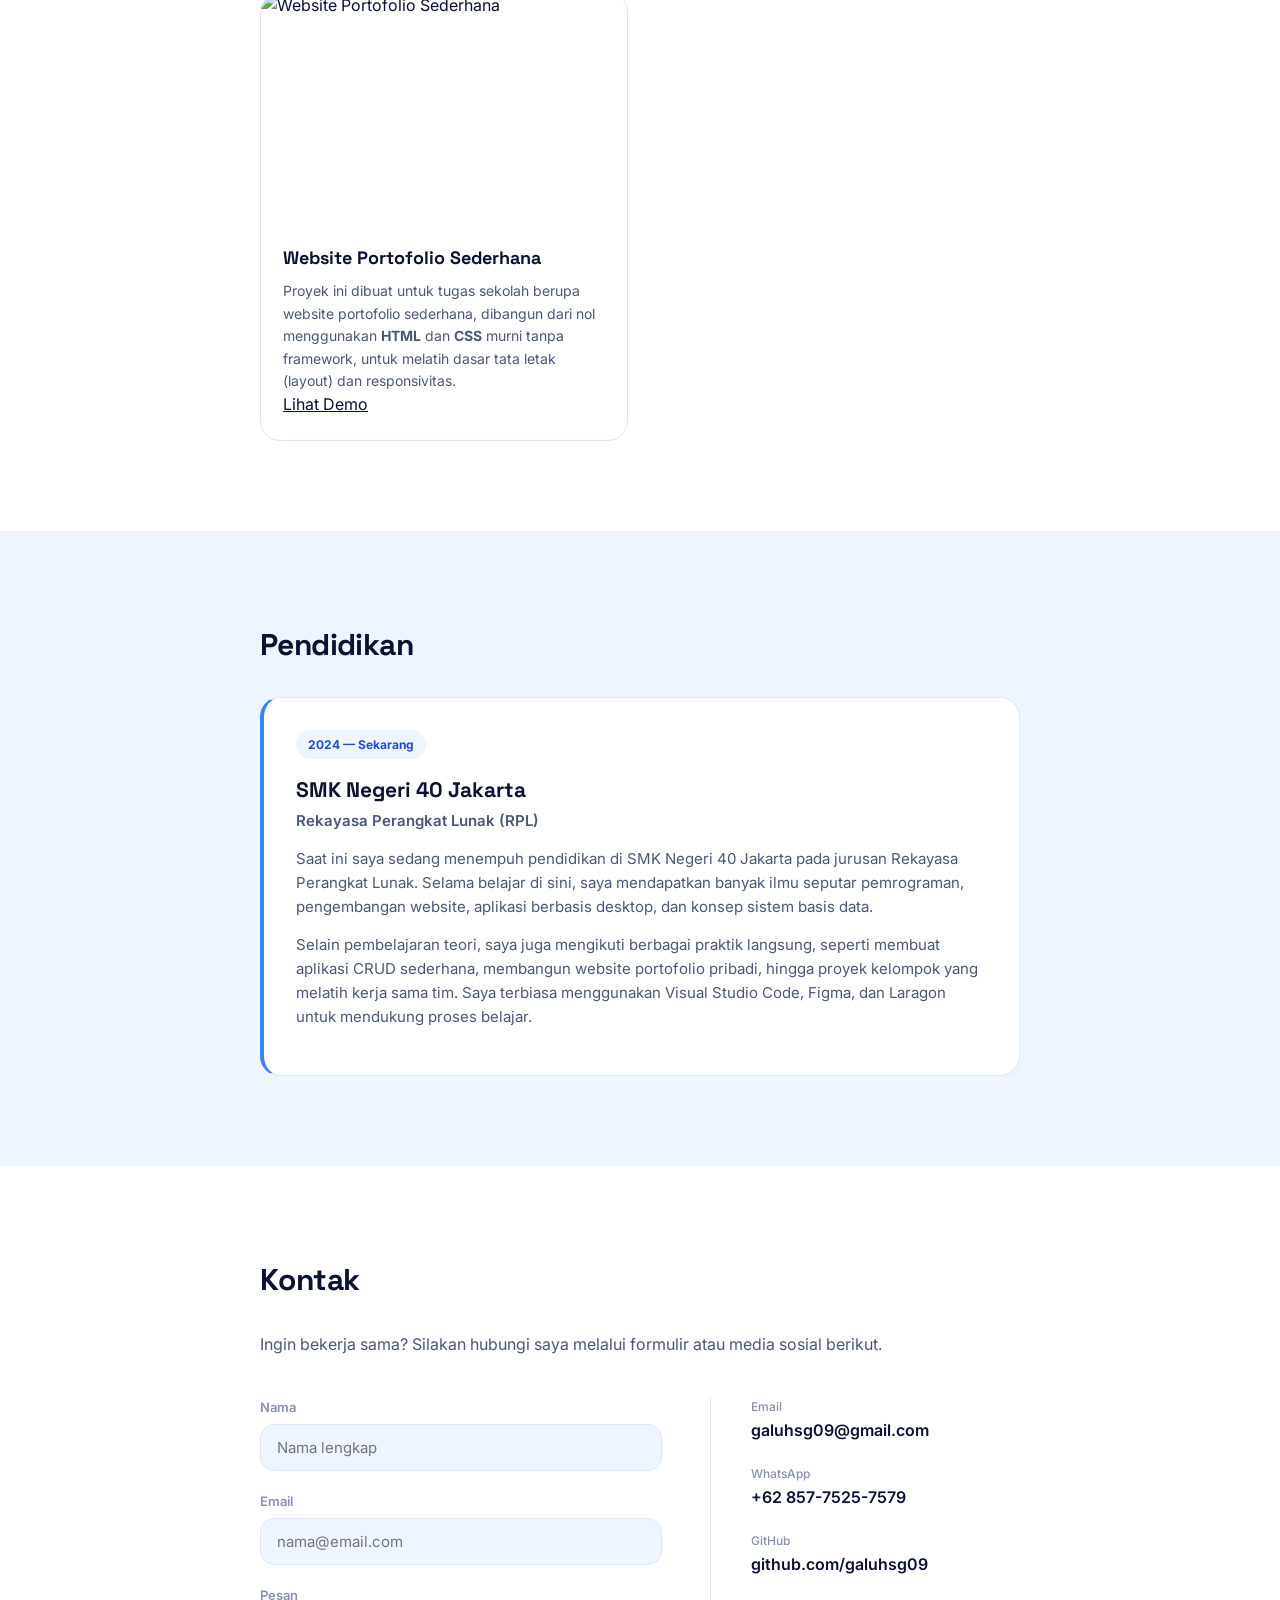
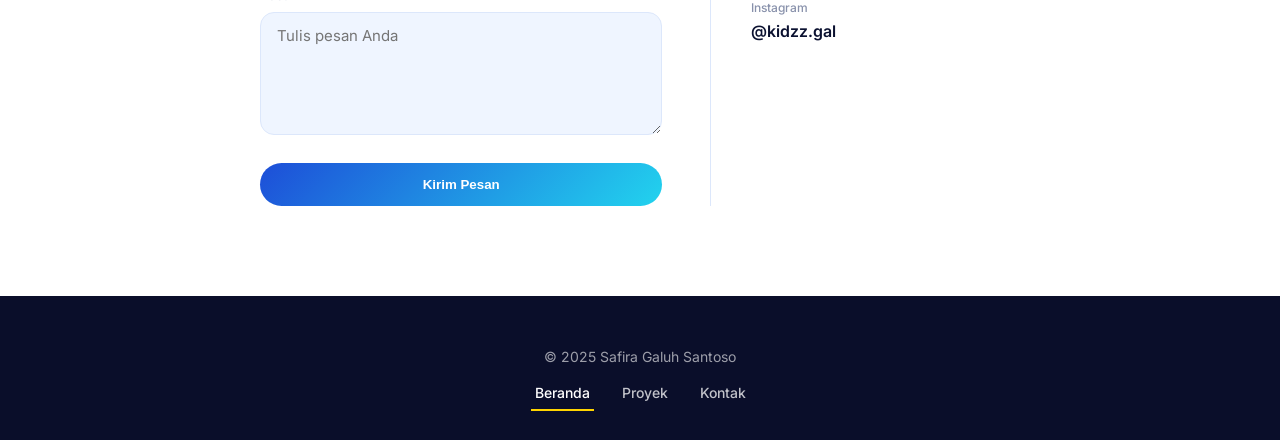
==== commit 6a693902: "Update index.html with new content and structure Added meta description and favicon link. Updated im" ====
--- a/index.html
+++ b/index.html
@@ -4,6 +4,8 @@
   <meta charset="UTF-8" />
   <meta name="viewport" content="width=device-width, initial-scale=1.0"/>
   <title>Safira Galuh Santoso — Portofolio</title>
+  <meta name="description" content="Portofolio Safira Galuh Santoso, siswa Rekayasa Perangkat Lunak SMK Negeri 40 Jakarta, fokus pada Web Development dan UI/UX Design.">
+  <link rel="icon" type="image/png" href="favicon.png">
   <link rel="preconnect" href="https://fonts.googleapis.com">
   <link rel="preconnect" href="https://fonts.gstatic.com" crossorigin>
   <link href="https://fonts.googleapis.com/css2?family=Space+Grotesk:wght@500;600;700&family=Inter:wght@400;500;600;700&display=swap" rel="stylesheet">
@@ -35,12 +37,12 @@
 
   <!-- ======================================================
        HERO (bagian paling atas: foto, nama, deskripsi, tombol)
-       Ganti foto di src="galuh.jpg", teks nama ada di dalam h1.name-badge
+       Ganti foto di src="foto_formal.jpeg", teks nama ada di dalam h1.name-badge
   ======================================================= -->
   <section id="home" class="hero">
     <div class="hero-inner">
       <div class="hero-img">
-        <img src="foto formal.jpeg" alt="Foto Safira Galuh Santoso">
+        <img src="foto_formal.jpeg" alt="Foto Safira Galuh Santoso">
       </div>
       <div class="hero-text">
         <p class="tag">🎓 Siswa Rekayasa Perangkat Lunak</p>
@@ -85,6 +87,11 @@
         berharap dapat terus mengembangkan keterampilan dan berkontribusi
         di dunia teknologi.
       </p>
+      <p>
+        Saat ini saya sedang mencari kesempatan <strong>magang/PKL</strong> di
+        bidang <strong>Web Development</strong>, untuk mengasah kemampuan
+        teknis sekaligus belajar langsung dari lingkungan kerja profesional.
+      </p>
 
       <!-- Daftar tools/aplikasi yang dipakai (badge dengan ikon) -->
       <ul class="tool-list">
@@ -114,70 +121,54 @@
       <div class="skills-block">
         <h3>Hard Skills</h3>
 
+        <!-- Level pakai kategori (Menengah/Mahir) bukan persentase angka,
+             biar gak keliatan terlalu spesifik/subjektif -->
         <div class="skill-cards">
           <div class="skill-card">
             <img src="https://cdn.jsdelivr.net/gh/devicons/devicon/icons/html5/html5-original.svg" alt="HTML" class="skill-icon">
             <div class="skill-card-info">
-              <div class="skill-card-top">
-                <span class="skill-name">HTML</span>
-                <span class="skill-value">70%</span>
-              </div>
-              <div class="skill-track"><div class="skill-fill" style="width:70%"></div></div>
+              <span class="skill-name">HTML</span>
+              <span class="skill-level skill-level-menengah">Menengah</span>
             </div>
           </div>
 
           <div class="skill-card">
             <img src="https://cdn.jsdelivr.net/gh/devicons/devicon/icons/css3/css3-original.svg" alt="CSS" class="skill-icon">
             <div class="skill-card-info">
-              <div class="skill-card-top">
-                <span class="skill-name">CSS</span>
-                <span class="skill-value">60%</span>
-              </div>
-              <div class="skill-track"><div class="skill-fill" style="width:60%"></div></div>
+              <span class="skill-name">CSS</span>
+              <span class="skill-level skill-level-menengah">Menengah</span>
             </div>
           </div>
 
           <div class="skill-card">
             <img src="https://cdn.jsdelivr.net/gh/devicons/devicon/icons/php/php-original.svg" alt="PHP" class="skill-icon">
             <div class="skill-card-info">
-              <div class="skill-card-top">
-                <span class="skill-name">PHP</span>
-                <span class="skill-value">60%</span>
-              </div>
-              <div class="skill-track"><div class="skill-fill" style="width:60%"></div></div>
+              <span class="skill-name">PHP</span>
+              <span class="skill-level skill-level-menengah">Menengah</span>
             </div>
           </div>
 
           <div class="skill-card">
             <img src="https://cdn.jsdelivr.net/gh/devicons/devicon/icons/laravel/laravel-original.svg" alt="Laravel" class="skill-icon">
             <div class="skill-card-info">
-              <div class="skill-card-top">
-                <span class="skill-name">Laravel</span>
-                <span class="skill-value">80%</span>
-              </div>
-              <div class="skill-track"><div class="skill-fill" style="width:80%"></div></div>
+              <span class="skill-name">Laravel</span>
+              <span class="skill-level skill-level-mahir">Mahir</span>
             </div>
           </div>
 
           <div class="skill-card">
             <img src="https://cdn.jsdelivr.net/gh/devicons/devicon/icons/mysql/mysql-original.svg" alt="MySQL" class="skill-icon">
             <div class="skill-card-info">
-              <div class="skill-card-top">
-                <span class="skill-name">MySQL</span>
-                <span class="skill-value">60%</span>
-              </div>
-              <div class="skill-track"><div class="skill-fill" style="width:60%"></div></div>
+              <span class="skill-name">MySQL</span>
+              <span class="skill-level skill-level-menengah">Menengah</span>
             </div>
           </div>
 
           <div class="skill-card">
             <img src="https://cdn.jsdelivr.net/gh/devicons/devicon/icons/bootstrap/bootstrap-original.svg" alt="Bootstrap" class="skill-icon">
             <div class="skill-card-info">
-              <div class="skill-card-top">
-                <span class="skill-name">Bootstrap</span>
-                <span class="skill-value">60%</span>
-              </div>
-              <div class="skill-track"><div class="skill-fill" style="width:60%"></div></div>
+              <span class="skill-name">Bootstrap</span>
+              <span class="skill-level skill-level-menengah">Menengah</span>
             </div>
           </div>
         </div>
@@ -196,33 +187,62 @@
   </section>
 
   <!-- ---------- PROYEK ---------- -->
-  <!-- Tiap proyek = 1 <article class="project-card">, copy-paste blok ini untuk nambah proyek -->
+  <!-- Tiap proyek = 1 <article class="project-card">, copy-paste blok ini untuk nambah proyek.
+       Tambahkan link demo/repo di dalam .project-links kalau ada. -->
   <section id="projects">
     <div class="section-inner">
       <h2>Proyek</h2>
 
       <div class="projects-grid">
-        <article class="project-card">
-          <img src="web porto.png" alt="Website Portofolio Sederhana" class="project-img">
-          <div class="project-body">
-            <h3>Website Portofolio Sederhana</h3>
-            <p>Proyek ini dibuat untuk tugas sekolah berupa website portofolio sederhana.</p>
-          </div>
-        </article>
-
-        <article class="project-card">
-          <img src="port wordpress.png" alt="Portofolio WordPress Sederhana" class="project-img">
-          <div class="project-body">
-            <h3>Portofolio WordPress Sederhana</h3>
-            <p>Proyek ini dibuat untuk tugas sekolah berupa portofolio sederhana menggunakan WordPress.</p>
-          </div>
-        </article>
-
-        <article class="project-card">
+        <!-- Proyek unggulan ditaruh paling pertama -->
+        <article class="project-card project-featured">
+          <span class="project-badge">Proyek Unggulan</span>
           <img src="ecuti-leaveflow.png" alt="Website eCuti LeaveFlow" class="project-img">
           <div class="project-body">
             <h3>Website eCuti (LeaveFlow)</h3>
-            <p>Dibuat saat PKL di Perpustakaan Jakarta dan Pusat Dokumentasi Sastra H.B. Jassin, berupa sistem pengajuan cuti pegawai berbasis web.</p>
+            <p>
+              Dibuat saat PKL di Perpustakaan Jakarta dan Pusat Dokumentasi Sastra
+              H.B. Jassin, berupa sistem pengajuan cuti pegawai berbasis web.
+              Dibangun dengan <strong>Laravel</strong>, <strong>MySQL</strong>,
+              dan <strong>Bootstrap</strong>. Saya berperan dalam membangun alur
+              pengajuan dan persetujuan cuti untuk beberapa peran pengguna
+              (pegawai, atasan, admin), termasuk menangani validasi status
+              pengajuan dan tampilan riwayat cuti — tantangan utamanya adalah
+              merancang alur approval multi-role agar tetap sederhana dipakai.
+            </p>
+            <!-- Proyek internal instansi, belum ada demo/repo publik -->
+          </div>
+        </article>
+
+        <article class="project-card">
+          <img src="port_wordpress.png" alt="Portofolio WordPress Sederhana" class="project-img">
+          <div class="project-body">
+            <h3>Portofolio WordPress Sederhana</h3>
+            <p>
+              Proyek ini dibuat untuk tugas sekolah berupa portofolio pribadi
+              menggunakan <strong>WordPress</strong>. Saya mengerjakan sendiri
+              mulai dari pemilihan tema, kustomisasi tampilan, hingga penyusunan
+              konten halaman — fokus melatih cara kerja CMS di luar coding manual.
+            </p>
+          </div>
+        </article>
+
+        <article class="project-card">
+          <img src="web_porto.png" alt="Website Portofolio Sederhana" class="project-img">
+          <div class="project-body">
+            <h3>Website Portofolio Sederhana</h3>
+            <p>
+              Proyek ini dibuat untuk tugas sekolah berupa website portofolio
+              sederhana, dibangun dari nol menggunakan <strong>HTML</strong> dan
+              <strong>CSS</strong> murni tanpa framework, untuk melatih dasar
+              tata letak (layout) dan responsivitas.
+            </p>
+            <div class="project-links">
+              <a href="https://galuhsg09.github.io/Web-portofolio-sederhana/portofolio%201.html" target="_blank" rel="noopener noreferrer">Lihat Demo</a>
+              <!-- Kalau proyek ini punya repo publik di GitHub, tambahkan link source code di sini:
+              <a href="URL_REPO_ANDA" target="_blank" rel="noopener noreferrer">Source Code</a>
+              -->
+            </div>
           </div>
         </article>
       </div>
@@ -234,7 +254,7 @@
     <div class="section-inner">
       <h2>Pendidikan</h2>
       <div class="edu-item">
-        <span class="edu-period">2022 — Sekarang</span>
+        <span class="edu-period">2024 — Sekarang</span>
         <h3>SMK Negeri 40 Jakarta</h3>
         <p class="edu-major">Rekayasa Perangkat Lunak (RPL)</p>
         <p>
@@ -261,7 +281,9 @@
       <p class="contact-lead">Ingin bekerja sama? Silakan hubungi saya melalui formulir atau media sosial berikut.</p>
 
       <div class="contact-grid">
-        <!-- Form ini belum terhubung ke server/email, baru tampilan saja -->
+        <!-- Form ini belum terhubung ke server/email, baru tampilan saja.
+             Untuk mengaktifkan tanpa backend sendiri, bisa pakai Formspree atau EmailJS:
+             ganti atribut action="" di bawah dengan endpoint dari layanan tersebut. -->
         <form>
           <label for="name">Nama</label>
           <input id="name" type="text" placeholder="Nama lengkap" required>
@@ -275,13 +297,15 @@
           <button type="submit">Kirim Pesan</button>
         </form>
 
-        <!-- Info kontak & sosial media, edit link/teks di sini -->
+        <!-- Info kontak & sosial media, edit link/teks di sini.
+             LinkedIn sengaja dihilangkan karena belum ada profil LinkedIn.
+             Kalau nanti sudah punya akun, tambahkan kembali barisnya, contoh:
+             <p><span>LinkedIn</span><a href="https://www.linkedin.com/in/username-anda" target="_blank" rel="noopener noreferrer">linkedin.com/in/username-anda</a></p> -->
         <div class="contact-info">
-          <p><span>Email</span><a href="mailto:galuhsantoso29@gmail.com">galuhsg09@gmail.com</a></p>
-          <p><span>WhatsApp</span><a href="https://wa.me/6285775257579" target="_blank">+62 857-7525-7579</a></p>
-          <p><span>LinkedIn</span><a href="https://www.linkedin.com" target="_blank">linkedin.com</a></p>
-          <p><span>GitHub</span><a href="https://github.com/galuhsg09" target="_blank">github.com/galuhsg09</a></p>
-          <p><span>Instagram</span><a href="https://www.instagram.com/kidzz.gal?igsh=YWF5bWgxbmZpbnJw" target="_blank">@kidzz.gal</a></p>
+          <p><span>Email</span><a href="mailto:galuhsg09@gmail.com">galuhsg09@gmail.com</a></p>
+          <p><span>WhatsApp</span><a href="https://wa.me/6285775257579" target="_blank" rel="noopener noreferrer">+62 857-7525-7579</a></p>
+          <p><span>GitHub</span><a href="https://github.com/galuhsg09" target="_blank" rel="noopener noreferrer">github.com/galuhsg09</a></p>
+          <p><span>Instagram</span><a href="https://www.instagram.com/kidzz.gal?igsh=YWF5bWgxbmZpbnJw" target="_blank" rel="noopener noreferrer">@kidzz.gal</a></p>
         </div>
       </div>
     </div>
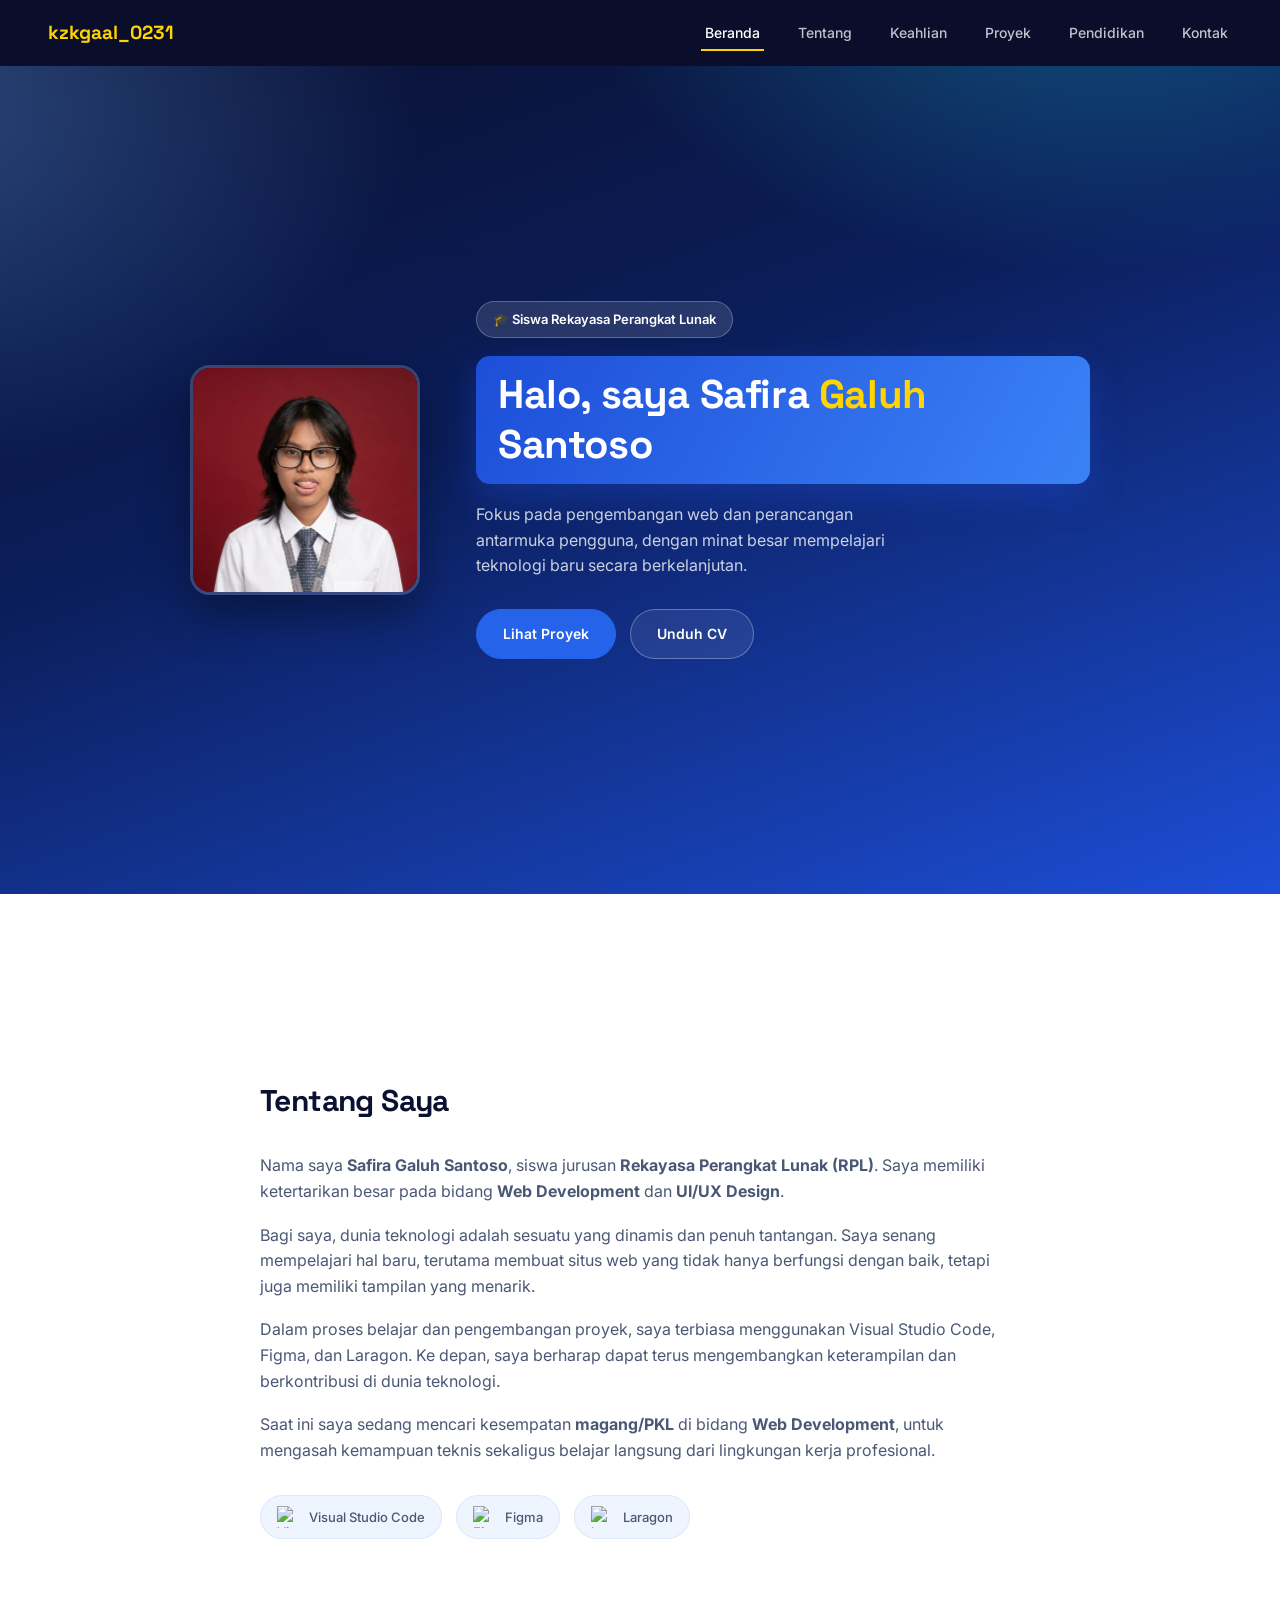
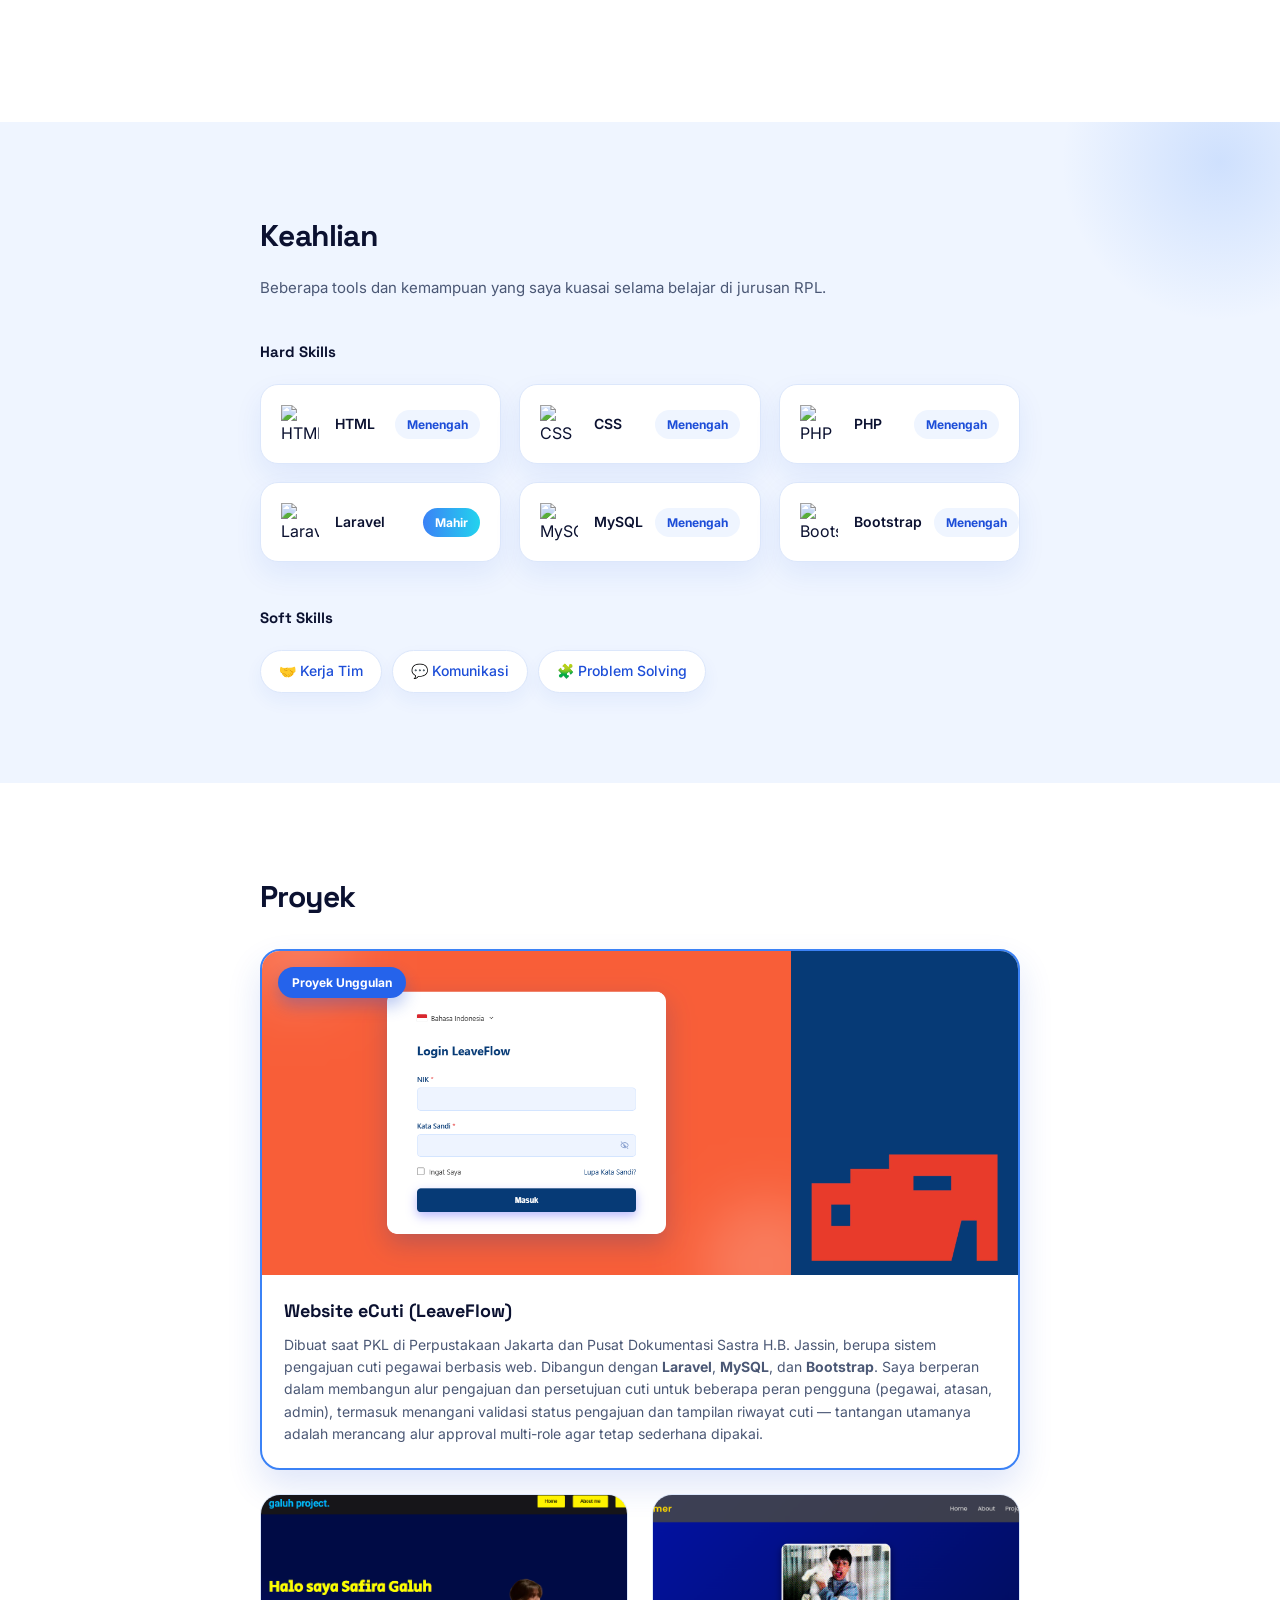
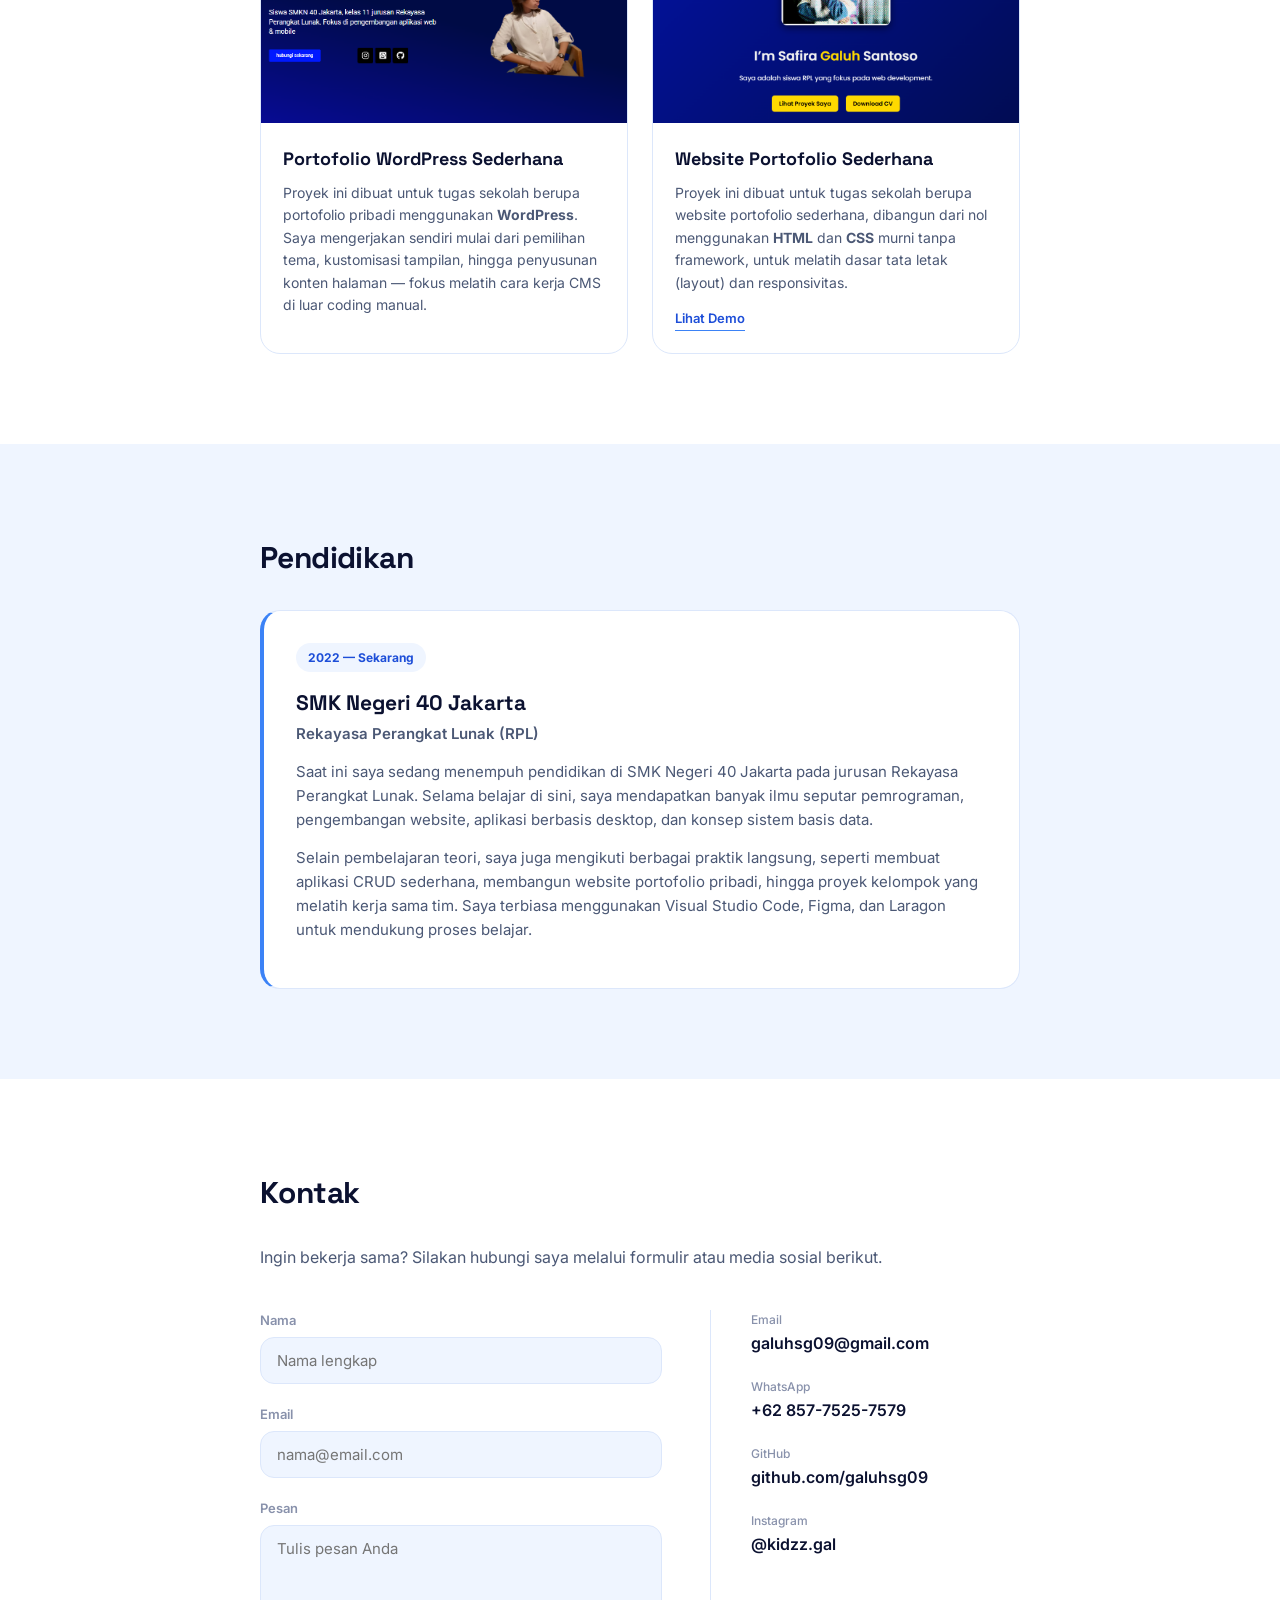
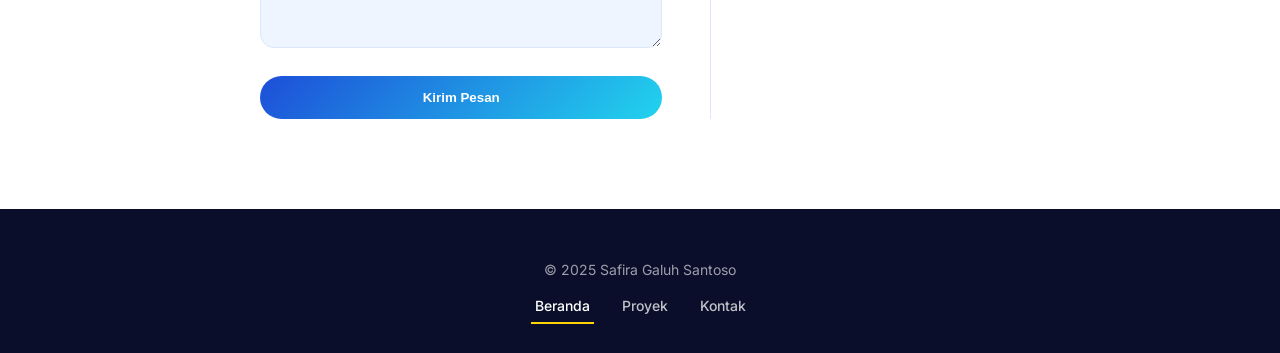
==== commit 540aa9eb: "Update demo link and education period in index.html" ====
--- a/index.html
+++ b/index.html
@@ -238,7 +238,7 @@
               tata letak (layout) dan responsivitas.
             </p>
             <div class="project-links">
-              <a href="https://galuhsg09.github.io/Web-portofolio-sederhana/portofolio%201.html" target="_blank" rel="noopener noreferrer">Lihat Demo</a>
+              <a href="https://galuhsg09.github.io/portofolio_safira_galuh/" target="_blank" rel="noopener noreferrer">Lihat Demo</a>
               <!-- Kalau proyek ini punya repo publik di GitHub, tambahkan link source code di sini:
               <a href="URL_REPO_ANDA" target="_blank" rel="noopener noreferrer">Source Code</a>
               -->
@@ -254,7 +254,7 @@
     <div class="section-inner">
       <h2>Pendidikan</h2>
       <div class="edu-item">
-        <span class="edu-period">2024 — Sekarang</span>
+        <span class="edu-period">2022 — Sekarang</span>
         <h3>SMK Negeri 40 Jakarta</h3>
         <p class="edu-major">Rekayasa Perangkat Lunak (RPL)</p>
         <p>
--- a/style.css
+++ b/style.css
@@ -348,33 +348,36 @@
 
 .skill-icon { width: 38px; height: 38px; flex-shrink: 0; }
 
-.skill-card-info { flex: 1; min-width: 0; }
-
-.skill-card-top {
+.skill-card-info {
+  flex: 1;
+  min-width: 0;
   display: flex;
   justify-content: space-between;
-  align-items: baseline;
-  margin-bottom: 8px;
+  align-items: center;
+  gap: 12px;
 }
 
 .skill-name { font-size: 14px; font-weight: 600; color: var(--ink); }
 
-/* Rel abu-abu progress bar */
-.skill-track {
-  height: 8px;
-  background: var(--border);
-  border-radius: 999px;
-  overflow: hidden;
-}
-
-/* Isi progress bar — lebarnya diatur lewat style="width:70%" di HTML */
-.skill-fill {
-  height: 100%;
+/* Badge level skill (Menengah/Mahir) — ganti dari progress bar persentase
+   karena angka persentase kurang representatif/objektif */
+.skill-level {
+  font-size: 12px;
+  font-weight: 700;
+  padding: 5px 12px;
+  border-radius: 999px;
+  white-space: nowrap;
+}
+
+.skill-level-menengah {
+  color: var(--blue-700);
+  background: var(--surface-tint);
+}
+
+.skill-level-mahir {
+  color: #fff;
   background: linear-gradient(90deg, var(--blue-500), var(--cyan-400));
-  border-radius: 999px;
-}
-
-.skill-value { font-size: 13px; font-weight: 700; color: var(--blue-700); }
+}
 
 /* Badge Soft Skills (Kerja Tim, Komunikasi, dst) */
 .soft-skills {
@@ -412,7 +415,33 @@
   border: 1px solid var(--border);
   border-radius: 20px;
   overflow: hidden;
+  position: relative;
   transition: transform 0.25s ease, box-shadow 0.25s ease;
+}
+
+/* Kartu proyek unggulan (ditaruh pertama di grid): border biru + full-width di layar lebar */
+.project-featured {
+  border: 2px solid var(--blue-500);
+  box-shadow: 0 16px 34px rgba(29,78,216,0.14);
+}
+
+@media (min-width: 769px) {
+  .project-featured { grid-column: 1 / -1; }
+  .project-featured .project-img { aspect-ratio: 21/9; }
+}
+
+.project-badge {
+  position: absolute;
+  top: 16px;
+  left: 16px;
+  z-index: 1;
+  font-size: 12px;
+  font-weight: 700;
+  color: #fff;
+  background: var(--blue-600);
+  padding: 6px 14px;
+  border-radius: 999px;
+  box-shadow: 0 8px 16px rgba(29,78,216,0.3);
 }
 
 .project-card:hover {
@@ -438,6 +467,24 @@
 }
 
 .project-body p { font-size: 14px; color: var(--ink-soft); margin: 0; }
+
+/* Link opsional "Lihat Demo" / "Source Code" di tiap kartu proyek (lihat contoh di HTML) */
+.project-links {
+  display: flex;
+  gap: 14px;
+  margin-top: 14px;
+}
+
+.project-links a {
+  font-size: 13px;
+  font-weight: 600;
+  color: var(--blue-700);
+  text-decoration: none;
+  border-bottom: 1px solid var(--blue-500);
+  padding-bottom: 1px;
+}
+
+.project-links a:hover { color: var(--blue-600); }
 
 /* ---------- Tampilan HP / layar kecil ---------- */
 @media (max-width: 768px) {
@@ -600,4 +647,4 @@
   font-size: 14px;
 }
 
-.footer-nav a:hover { color: var(--cyan-400); }+.footer-nav a:hover { color: var(--cyan-400); }
